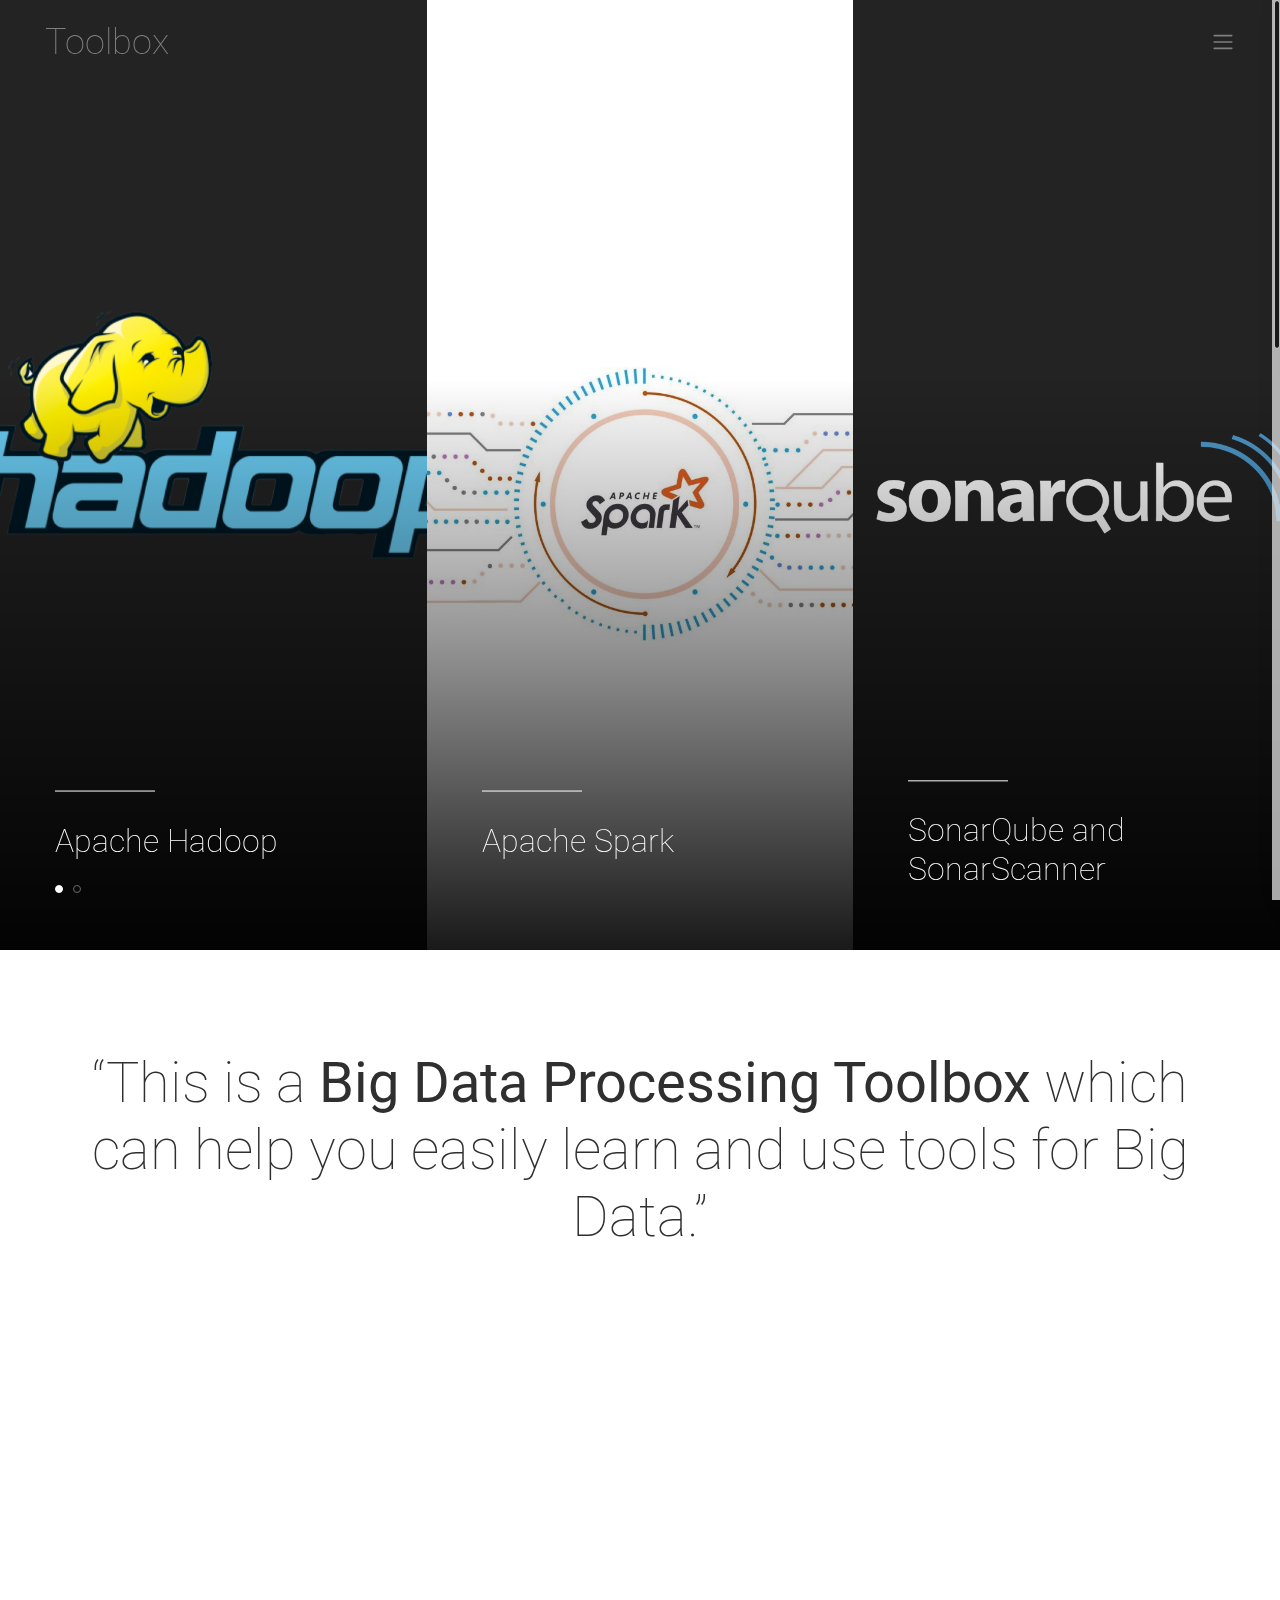
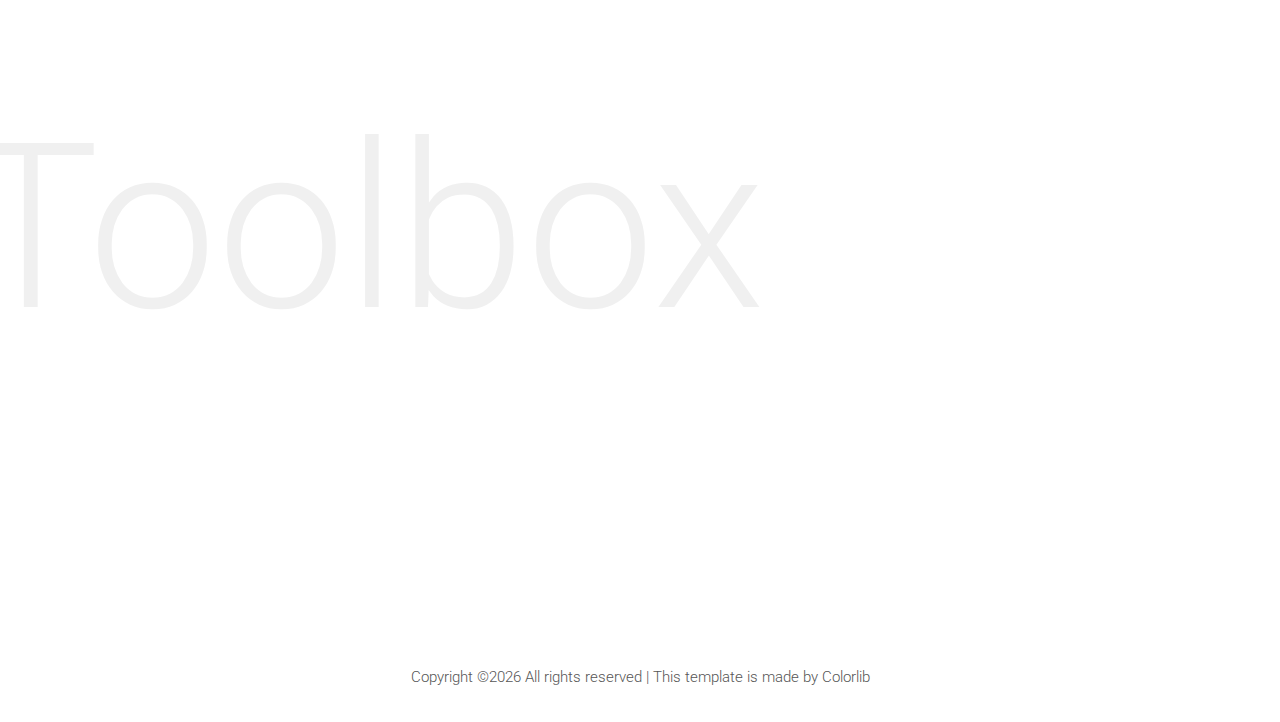
==== www/index.html @ 000896bc "fix: change ip" ====
<!DOCTYPE html>
<html lang="en">

<head>
    <meta charset="UTF-8">
    <meta name="description" content="">
    <meta http-equiv="X-UA-Compatible" content="IE=edge">
    <meta name="viewport" content="width=device-width, initial-scale=1, shrink-to-fit=no">
    <!-- The above 4 meta tags *must* come first in the head; any other head content must come *after* these tags -->

    <!-- Title  -->
    <title>Big Data Processing Toolbox</title>

    <!-- Favicon  -->
    <link rel="icon" href="img/core-img/favicon.ico">

    <!-- Style CSS -->
    <link rel="stylesheet" href="style.css">

</head>

<body>
    <!-- Preloader Start -->
    <div id="preloader">
        <div class="preload-content">
            <div id="sonar-load"></div>
        </div>
    </div>
    <!-- Preloader End -->

    <!-- Grids -->
    <div class="d-flex justify-content-between">
        <div class="grid1"></div>
        <div class="grid2"></div>
        <div class="grid3"></div>
        <div class="grid4"></div>
        <div class="grid5"></div>
        <div class="grid6"></div>
        <div class="grid7"></div>
        <div class="grid8"></div>
        <div class="grid9"></div>
    </div>

    <!-- ***** Main Menu Area Start ***** -->
    <div class="mainMenu d-flex align-items-center justify-content-between">
        <!-- Close Icon -->
        <div class="closeIcon">
            <i class="ti-close" aria-hidden="true"></i>
        </div>
        <!-- Logo Area -->
        <div class="logo-area">
            <a href="index.html">Toolbox</a>
        </div>
        <!-- Nav -->
        <div class="sonarNav wow fadeInUp" data-wow-delay="1s">
            <nav>
                <ul>
                    <li class="nav-item active">
                        <a class="nav-link" href="index.html">Home</a>
                    </li>
                    <li class="nav-item">
                        <a class="nav-link" href="about-me.html">About Me</a>
                    </li>
                    <!--
                    <li class="nav-item">
                        <a class="nav-link" href="services.html">Services</a>
                    </li>
                    <li class="nav-item">
                        <a class="nav-link" href="portfolio.html">Portfolio</a>
                    </li>
                    <li class="nav-item">
                        <a class="nav-link" href="blog.html">Blog</a>
                    </li>
                    <li class="nav-item">
                        <a class="nav-link" href="contact.html">Contact</a>
                    </li>
                    <li class="nav-item">
                        <a class="nav-link" href="elements.html">Elements</a>
                    </li>
                    -->
                </ul>
            </nav>
        </div>
        <!-- Copwrite Text -->
        <div class="copywrite-text">
            <p><!-- Link back to Colorlib can't be removed. Template is licensed under CC BY 3.0. -->
            Copyright &copy;<script>document.write(new Date().getFullYear());</script> All rights reserved | This template is made by <a href="https://colorlib.com" target="_blank">Colorlib</a>
            <!-- Link back to Colorlib can't be removed. Template is licensed under CC BY 3.0. -->
            </p>
        </div>
    </div>
    <!-- ***** Main Menu Area End ***** -->

    <!-- ***** Header Area Start ***** -->
    <header class="header-area">
        <div class="container-fluid">
            <div class="row">
                <div class="col-12">
                    <div class="menu-area d-flex justify-content-between">
                        <!-- Logo Area  -->
                        <div class="logo-area">
                            <a href="index.html">Toolbox</a>
                        </div>
                        <div class="menu-content-area d-flex align-items-center">
                            <!-- Header Social Area -->
                            <div class="header-social-area d-flex align-items-center">
                            </div>
                            <!-- Menu Icon -->
                            <span class="navbar-toggler-icon" id="menuIcon">
                            </span>
                        </div>
                    </div>
                </div>
            </div>
        </div>
    </header>
    <!-- ***** Header Area End ***** -->

    <!-- ***** Hero Area Start ***** -->
    <section class="hero-area">
        <div class="hero-slides owl-carousel">
            <!-- Single Hero Slide -->
            <div class="single-hero-slide bg-img slide-background-overlay" style="background-image: url(img/bg-img/hadoop.png);" onclick="redirect('127.0.0.1','50070')">
                <div class="container h-100">
                    <div class="row h-100 align-items-end">
                        <div class="col-12">
                            <div class="hero-slides-content">
                                <div class="line"></div>
                                <h2>Apache Hadoop</h2>
                                <p>Apache Hadoop</p>
                            </div>
                        </div>
                    </div>
                </div>
            </div>
            <!-- Single Hero Slide -->
            <div class="single-hero-slide bg-img slide-background-overlay" style="background-image: url(img/bg-img/spark.jpg);" onclick="redirect('34.134.3.206','80')">
                <div class="container h-100">
                    <div class="row h-100 align-items-end">
                        <div class="col-12">
                            <div class="hero-slides-content">
                                <div class="line"></div>
                                <h2>Apache Spark</h2>
                                <p>Apache Spark</p>
                            </div>
                        </div>
                    </div>
                </div>
            </div>
            <!-- Single Hero Slide -->
            <div class="single-hero-slide bg-img slide-background-overlay" style="background-image: url(img/bg-img/sonarqube.png);" onclick="redirect('127.0.0.1','8080')">
                <div class="container h-100">
                    <div class="row h-100 align-items-end">
                        <div class="col-12">
                            <div class="hero-slides-content">
                                <div class="line"></div>
                                <h2>SonarQube and SonarScanner</h2>
                                <p>SonarQube and SonarScanner</p>
                            </div>
                        </div>
                    </div>
                </div>
            </div>
            <!-- Single Hero Slide -->
            <div class="single-hero-slide bg-img slide-background-overlay" style="background-image: url(img/bg-img/jupyter.jpg);" onclick="redirect('127.0.0.1','8888')">
                <div class="container h-100">
                    <div class="row h-100 align-items-end">
                        <div class="col-12">
                            <div class="hero-slides-content">
                                <div class="line"></div>
                                <h2>Jupyter Notebook</h2>
                                <p>Jupyter Notebook</p>
                            </div>
                        </div>
                    </div>
                </div>
            </div>
        </div>
    </section>
    <!-- ***** Hero Area End ***** -->

    <!-- ***** Portfolio Area Start ***** -->
    <div class="portfolio-area section-padding-100">
        <div class="container">
            <div class="row">
                <div class="col-12">
                    <div class="portfolio-title">
                        <h2>“This is a <span>Big Data Processing Toolbox</span> which can help you easily learn and use tools for Big Data.”</h2>
                    </div>
                </div>
            </div>

            <div class="row justify-content-between">
                <!-- Single Portfoio Area -->
                <div class="col-12 col-md-5">
                    <div class="single-portfolio-item mt-100 portfolio-item-1 wow fadeIn">
                        <div class="backend-content">
                            <img class="dots" src="img/core-img/dots.png" alt="">
                            <h2>Big Data</h2>
                        </div>
                        <div class="portfolio-thumb">
                            <img src="img/bg-img/p1.png" alt="">
                        </div>
                        <div class="portfolio-meta">
                            <p class="portfolio-date">Feb 02, 2018</p>
                            <h2>Italy in the sunset</h2>
                        </div>
                    </div>
                </div>
                <!-- Single Portfoio Area -->
                <div class="col-12 col-md-6">
                    <div class="single-portfolio-item mt-230 portfolio-item-2 wow fadeIn">
                        <div class="backend-content">
                            <img class="dots" src="img/core-img/dots.png" alt="">
                        </div>
                        <div class="portfolio-thumb">
                            <img src="img/bg-img/p2.png" alt="">
                        </div>
                        <div class="portfolio-meta">
                            <p class="portfolio-date">Feb 02, 2018</p>
                            <h2>Mountain Landscape</h2>
                        </div>
                    </div>
                </div>
            </div>
        </div>
    </div>
    <!-- ***** Portfolio Area End ***** -->

    <!-- ***** Call to Action Area Start ***** -->
    <div class="sonar-call-to-action-area section-padding-0-100">
        <div class="backEnd-content">
            <h2>Toolbox</h2>
        </div>
        <div class="container">
            <div class="row">
                <div class="col-12">
                    <div class="call-to-action-content wow fadeInUp" data-wow-delay="0.5s">
                        <h2>Big Data Processing Toolbox help you learn Big Data!</h2>
                        <h5>Let’s start</h5>
                        <a href="#" class="btn sonar-btn mt-100">contact me</a>
                    </div>
                </div>
            </div>
        </div>
    </div>
    <!-- ***** Call to Action Area End ***** -->

    <!-- ***** Footer Area Start ***** -->
    <footer class="footer-area">
        <div class="container">
            <div class="row">
                <div class="col-12">
                    <!-- Copywrite Text -->
                    <div class="copywrite-text">
                        <p><!-- Link back to Colorlib can't be removed. Template is licensed under CC BY 3.0. -->
                        Copyright &copy;<script>document.write(new Date().getFullYear());</script> All rights reserved | This template is made by <a href="https://colorlib.com" target="_blank">Colorlib</a>
                        <!-- Link back to Colorlib can't be removed. Template is licensed under CC BY 3.0. -->
                        </p>
                    </div>
                </div>
            </div>
        </div>
    </footer>
    <!-- ***** Footer Area End ***** -->

    <!-- jQuery (Necessary for All JavaScript Plugins) -->
    <script src="js/jquery/jquery-2.2.4.min.js"></script>
    <!-- Popper js -->
    <script src="js/popper.min.js"></script>
    <!-- Bootstrap js -->
    <script src="js/bootstrap.min.js"></script>
    <!-- Plugins js -->
    <script src="js/plugins.js"></script>
    <!-- Active js -->
    <script src="js/active.js"></script>
    <!-- Redirect.js -->
    <script src="js/redirect.js"></script>

</body>

</html>
---- www/style.css ----
/* [ -- Master Stylesheet -- ] */
/* ----------------------------------------------------------
:: Template Name: Sonar - Photography Template
:: Author: Colorlib
:: Author URL: https://colorlib.com
:: Version: 1.0
:: Created: March 09, 2018
:: Last Updated: March 09, 2018
---------------------------------------------------------- */
/* Variables */
/* mixin */
/* :: Import Fonts */
@import url("https://fonts.googleapis.com/css?family=Roboto:100,300,400,500,700");
/* :: Import All CSS */
@import url(css/bootstrap.min.css);
@import url(css/animate.css);
@import url(css/owl.carousel.css);
@import url(css/magnific-popup.css);
@import url(css/font-awesome.min.css);
@import url(css/themify-icons.css);
/* :: Base CSS */
* {
  margin: 0;
  padding: 0; }

body {
  font-family: "Roboto", sans-serif; }

h1,
h2,
h3,
h4,
h5,
h6 {
  color: #2f2f2f;
  font-weight: 300; }

p {
  color: #565656;
  font-size: 15px;
  line-height: 2;
  font-weight: 100; }

a {
  -webkit-transition-duration: 500ms;
  transition-duration: 500ms;
  text-decoration: none;
  outline: none;
  font-size: 14px;
  font-weight: 700; }
  a:hover, a:focus {
    -webkit-transition-duration: 500ms;
    transition-duration: 500ms;
    text-decoration: none;
    outline: none;
    font-size: 12px;
    font-weight: 400; }

#preloader {
  display: -webkit-box;
  display: -ms-flexbox;
  display: flex;
  -webkit-box-align: center;
  -ms-flex-align: center;
  -ms-grid-row-align: center;
  align-items: center;
  -webkit-box-pack: center;
  -ms-flex-pack: center;
  justify-content: center;
  background-color: #232323;
  position: fixed;
  width: 100%;
  height: 100%;
  z-index: 1000000; }

#sonar-load {
  width: 70px;
  height: 70px;
  border-radius: 50%;
  border: 3px;
  border-style: solid;
  border-color: transparent;
  border-top-color: #f8f5f5;
  -webkit-animation: sonar 2400ms linear infinite;
  animation: sonar 2400ms linear infinite;
  z-index: 999; }
  #sonar-load:before {
    content: "";
    position: absolute;
    top: 7.5px;
    left: 7.5px;
    right: 7.5px;
    bottom: 7.5px;
    border-radius: 50%;
    border: 3px;
    border-style: solid;
    border-color: transparent;
    border-top-color: #f8f5f5;
    -webkit-animation: sonar 2700ms linear infinite;
    animation: sonar 2700ms linear infinite; }
  #sonar-load:after {
    content: "";
    position: absolute;
    top: 20px;
    left: 20px;
    right: 20px;
    bottom: 20px;
    border-radius: 50%;
    border: 3px;
    border-style: solid;
    border-color: transparent;
    border-top-color: #f8f5f5;
    -webkit-animation: sonar 1800ms linear infinite;
    animation: sonar 1800ms linear infinite; }

@-webkit-keyframes sonar {
  0% {
    -webkit-transform: rotate(0deg);
    transform: rotate(0deg); }
  100% {
    -webkit-transform: rotate(360deg);
    transform: rotate(360deg); } }
@keyframes sonar {
  0% {
    -webkit-transform: rotate(0deg);
    transform: rotate(0deg); }
  100% {
    -webkit-transform: rotate(360deg);
    transform: rotate(360deg); } }
ul,
ol {
  margin: 0; }
  ul li,
  ol li {
    list-style: none; }

img {
  height: auto;
  max-width: 100%; }

.sonar-table {
  display: table;
  z-index: 9;
  position: absolute;
  width: 100%;
  height: 100%;
  margin: 0; }

.sonar-table-cell {
  display: table-cell;
  vertical-align: middle; }

.mt-15 {
  margin-top: 15px; }

.mt-30 {
  margin-top: 30px; }

.mt-50 {
  margin-top: 50px; }

.mt-70 {
  margin-top: 70px; }

.mt-100 {
  margin-top: 100px; }

.mb-15 {
  margin-bottom: 15px; }

.mb-30 {
  margin-bottom: 30px; }

.mb-50 {
  margin-bottom: 50px; }

.ml-15 {
  margin-left: 15px; }

.ml-30 {
  margin-left: 30px; }

.mr-15 {
  margin-right: 15px; }

.mr-30 {
  margin-right: 30px; }

.mb-70 {
  margin-bottom: 70px; }

.mb-100 {
  margin-bottom: 100px; }

.mt-230 {
  margin-top: 230px; }
  @media only screen and (max-width: 767px) {
    .mt-230 {
      margin-top: 100px; } }

.bg-img {
  background-position: center center;
  background-size: cover;
  background-repeat: no-repeat; }

.bg-transparent {
  background-color: transparent; }

.font-bold {
  font-weight: 700; }

.font-light {
  font-weight: 300; }

.height-500 {
  height: 500px !important; }

.height-600 {
  height: 600px !important; }

.height-700 {
  height: 700px !important; }

.height-800 {
  height: 800px !important; }

.mfp-wrap {
  z-index: 100000; }

.mfp-image-holder .mfp-close,
.mfp-iframe-holder .mfp-close {
  color: #ffffff;
  right: -30px;
  padding-right: 0;
  width: 30px;
  height: 30px;
  line-height: 25px;
  text-align: center;
  border: 2px solid #ffffff;
  border-radius: 50%;
  top: 10px; }

#scrollUp {
  background-color: #232323;
  border-radius: 50%;
  bottom: 60px;
  right: 60px;
  box-shadow: 0 2px 6px 0 rgba(0, 0, 0, 0.3);
  color: #ffffff;
  font-size: 30px;
  height: 70px;
  text-align: center;
  width: 70px;
  line-height: 66px;
  -webkit-transition-duration: 500ms;
  transition-duration: 500ms; }
  #scrollUp:hover {
    background-color: #192a56; }
  @media only screen and (min-width: 768px) and (max-width: 991px) {
    #scrollUp {
      bottom: 30px;
      right: 30px;
      height: 50px;
      width: 50px;
      line-height: 46px; } }
  @media only screen and (max-width: 767px) {
    #scrollUp {
      bottom: 30px;
      right: 30px;
      height: 50px;
      width: 50px;
      line-height: 46px; } }

.section-padding-100 {
  padding: 100px 0; }

.section-padding-50 {
  padding: 50px 0; }

.section-padding-50-0 {
  padding: 50px 0 0 0; }

.section-padding-100-70 {
  padding: 100px 0 70px; }

.section-padding-100-50 {
  padding: 100px 0 50px; }

.section-padding-100-0 {
  padding: 100px 0 0; }

.section-padding-0-100 {
  padding: 0 0 100px; }

.section-padding-100-20 {
  padding: 100px 0 20px 0; }

.bg-gray {
  background-color: #f8f5f5; }

.nicescroll-rails {
  z-index: 999999 !important; }

.section-heading {
  text-align: center;
  margin-bottom: 80px;
  position: relative;
  z-index: 1; }
  .section-heading .line {
    width: 100px;
    height: 1px;
    background-color: #232323;
    margin-bottom: 30px;
    display: block; }
  .section-heading h2 {
    font-size: 48px;
    margin-bottom: 0;
    font-weight: 100;
    line-height: 1.5; }
    .section-heading h2 span {
      font-weight: 400; }
    @media only screen and (min-width: 768px) and (max-width: 991px) {
      .section-heading h2 {
        font-size: 36px; } }
    @media only screen and (max-width: 767px) {
      .section-heading h2 {
        font-size: 30px; } }

.sonar-btn {
  position: relative;
  z-index: 1;
  min-width: 180px;
  height: 66px;
  border: 1px solid;
  border-color: #2f2f2f;
  text-transform: uppercase;
  color: #2f2f2f;
  font-size: 12px;
  letter-spacing: 1px;
  border-radius: 0;
  line-height: 64px;
  padding: 0;
  background-color: #ffffff; }
  .sonar-btn:hover, .sonar-btn:focus {
    background-color: #2f2f2f;
    font-size: 12px;
    color: #ffffff; }
  .sonar-btn.white-btn {
    border-color: #ffffff;
    color: #ffffff;
    background-color: transparent; }
    .sonar-btn.white-btn:hover, .sonar-btn.white-btn:focus {
      background-color: #ffffff;
      color: #2f2f2f; }
  .sonar-btn.btn-2 {
    background-color: #2f2f2f;
    font-size: 12px;
    color: #ffffff; }
  .sonar-btn.btn-3 {
    background-color: #232323;
    color: #ffffff; }
    .sonar-btn.btn-3::before {
      position: absolute;
      width: 100%;
      height: 100%;
      background-color: transparent;
      border: 1px solid;
      border-color: #232323;
      right: -6px;
      bottom: -6px;
      content: '';
      z-index: -100; }
    .sonar-btn.btn-3:hover, .sonar-btn.btn-3:focus {
      background-color: #232323;
      color: #ffffff; }

.bg-overlay {
  position: relative;
  z-index: 1; }
  .bg-overlay::after {
    position: absolute;
    z-index: -1;
    top: 0;
    left: 0;
    width: 100%;
    height: 100%;
    background-color: #2f2f2f;
    opacity: 0.85;
    content: ''; }

.bg-overlay-black {
  position: relative;
  z-index: 1; }
  .bg-overlay-black::after {
    position: absolute;
    z-index: 1;
    top: 0;
    left: 0;
    width: 100%;
    height: 100%;
    background-color: #000;
    opacity: 0.85;
    content: ''; }

.bg-overlay-white {
  position: relative;
  z-index: 1; }
  .bg-overlay-white::after {
    position: absolute;
    z-index: -2;
    top: 0;
    left: 0;
    width: 100%;
    height: 100%;
    background-color: rgba(230, 241, 255, 0.5);
    content: ''; }

.slide-background-overlay {
  position: relative;
  z-index: 1;
  bottom: 0;
  left: 0;
  width: 100%;
  height: 60%; }
  .slide-background-overlay::after {
    content: '';
    position: absolute;
    height: 60%;
    width: 100%;
    z-index: -1;
    bottom: 0;
    left: 0;
    background: rgba(0, 0, 0, 0.9);
    background: -webkit-linear-gradient(bottom, rgba(0, 0, 0, 0.9) 0%, rgba(0, 0, 0, 0.1) 90%, rgba(0, 0, 0, 0) 100%);
    background: linear-gradient(to top, rgba(0, 0, 0, 0.9) 0%, rgba(0, 0, 0, 0.1) 90%, rgba(0, 0, 0, 0) 100%); }

.grids {
  position: fixed;
  width: 100%;
  height: 100%;
  z-index: -1; }
  .grids div {
    width: 1px;
    height: 100%;
    background-color: #e0e3e4; }
    .grids div:nth-child(5) {
      background-color: #bababa; }
    .grids div:first-child, .grids div:last-child {
      background-color: transparent; }

/* :: Header Area CSS */
.header-area {
  position: fixed;
  z-index: 995;
  top: 0;
  left: 0;
  width: 100%;
  height: auto;
  -webkit-transition-duration: 500ms;
  transition-duration: 500ms;
  background-color: transparent;
  padding: 15px 30px; }
  .header-area .logo-area a {
    color: #808080;
    font-size: 36px;
    font-weight: 100; }
    @media only screen and (max-width: 767px) {
      .header-area .logo-area a {
        font-size: 24px; } }
  .header-area .menu-content-area .header-social-area {
    margin-right: 30px; }
    .header-area .menu-content-area .header-social-area a {
      font-size: 18px;
      padding: 0 10px;
      color: #ffffff; }
      @media only screen and (max-width: 767px) {
        .header-area .menu-content-area .header-social-area a {
          padding: 0 5px;
          font-size: 14px; } }
    @media only screen and (max-width: 767px) {
      .header-area .menu-content-area .header-social-area {
        margin-right: 15px; } }
  .header-area.sticky {
    background-color: #232323; }
  @media only screen and (max-width: 767px) {
    .header-area {
      padding: 10px 0; } }

.navbar-toggler-icon {
  background-image: url("data:image/svg+xml;charset=utf8,%3Csvg viewBox='0 0 30 30' xmlns='http://www.w3.org/2000/svg'%3E%3Cpath stroke='rgba(127, 127, 127, 1)' stroke-width='2' stroke-linecap='round' stroke-miterlimit='10' d='M4 7h22M4 15h22M4 23h22'/%3E%3C/svg%3E");
  cursor: pointer; }

.mainMenu {
  position: fixed;
  width: 480px;
  height: 100%;
  top: 0;
  right: -500px;
  background-color: #232323;
  z-index: 99999;
  text-align: center;
  -webkit-box-orient: vertical;
  -webkit-box-direction: normal;
  -ms-flex-direction: column;
  flex-direction: column;
  padding: 50px 15px;
  -webkit-transition-duration: 800ms;
  transition-duration: 800ms;
  box-shadow: 0 0 40px rgba(0, 0, 0, 0.2); }
  .mainMenu .closeIcon {
    position: absolute;
    right: 50px;
    top: 50px;
    z-index: 9;
    color: #ffffff;
    font-size: 20px;
    cursor: pointer;
    -webkit-transition-duration: 750ms;
    transition-duration: 750ms; }
    .mainMenu .closeIcon:hover {
      -webkit-transform: rotate(180deg);
      transform: rotate(180deg); }
    @media only screen and (max-width: 767px) {
      .mainMenu .closeIcon {
        right: 30px;
        top: 30px; } }
  .mainMenu .logo-area a {
    color: #808080;
    font-size: 30px;
    display: block;
    font-weight: 100; }
    @media only screen and (max-width: 767px) {
      .mainMenu .logo-area a {
        font-size: 24px; } }
  .mainMenu .copywrite-text p {
    margin-bottom: 0;
    color: #ffffff; }
    @media only screen and (max-width: 767px) {
      .mainMenu .copywrite-text p {
        font-size: 14px; } }
  .mainMenu .copywrite-text a {
    font-weight: 100;
    color: #ffffff; }
    .mainMenu .copywrite-text a:hover, .mainMenu .copywrite-text a:focus {
      font-size: 14px; }
  .mainMenu .nav-link {
    color: #ffffff;
    font-size: 18px;
    position: relative;
    z-index: 1;
    font-weight: 300;
    padding: 12px 15px; }
    @media only screen and (max-width: 767px) {
      .mainMenu .nav-link {
        font-size: 14px;
        padding: 10px; } }
    .mainMenu .nav-link::after {
      content: '';
      bottom: 0;
      width: 30px;
      height: 1px;
      background-color: rgba(255, 255, 255, 0.5);
      left: 50%;
      -webkit-transform: translateX(-50%);
      transform: translateX(-50%);
      position: absolute;
      z-index: 5;
      -webkit-transition-duration: 500ms;
      transition-duration: 500ms; }
    .mainMenu .nav-link:hover::after, .mainMenu .nav-link:focus::after {
      width: 70px;
      background-color: white; }
  @media only screen and (min-width: 992px) and (max-width: 1199px) {
    .mainMenu {
      padding: 30px 15px; } }
  @media only screen and (min-width: 768px) and (max-width: 991px) {
    .mainMenu {
      padding: 30px 15px; } }
  @media only screen and (max-width: 767px) {
    .mainMenu {
      padding: 15px;
      width: 300px; } }

/* :: Menu Open CSS */
.menu-open .mainMenu {
  right: 0; }

/* :: Hero Slides Area CSS */
.hero-slides .single-hero-slide {
  height: 950px;
  position: relative;
  z-index: 1;
  padding: 0 40px 100px;
  -webkit-transition-duration: 800ms;
  transition-duration: 800ms;
  overflow: visible;
  cursor: pointer; }
  .hero-slides .single-hero-slide .hero-slides-content {
    position: relative;
    z-index: 1;
    -webkit-transform: translateY(75%);
    transform: translateY(75%);
    -webkit-transition-duration: 800ms;
    transition-duration: 800ms;
    bottom: 0; }
    .hero-slides .single-hero-slide .hero-slides-content .line {
      width: 100px;
      height: 1px;
      background-color: #ffffff;
      margin-bottom: 30px;
      display: block; }
    .hero-slides .single-hero-slide .hero-slides-content h2 {
      color: #ffffff;
      font-weight: 100; }
    .hero-slides .single-hero-slide .hero-slides-content p {
      color: #ffffff;
      margin-bottom: 0;
      -webkit-transition-duration: 500ms;
      transition-duration: 500ms;
      margin-top: 140px; }
  .hero-slides .single-hero-slide:hover .hero-slides-content {
    -webkit-transform: translateY(0%);
    transform: translateY(0%); }
  .hero-slides .single-hero-slide:hover p {
    margin-top: 40px; }
  @media only screen and (min-width: 992px) and (max-width: 1199px) {
    .hero-slides .single-hero-slide {
      height: 800px; } }
  @media only screen and (min-width: 768px) and (max-width: 991px) {
    .hero-slides .single-hero-slide {
      height: 700px; } }
  @media only screen and (max-width: 767px) {
    .hero-slides .single-hero-slide {
      height: 550px; } }
.hero-slides .owl-dots {
  position: absolute;
  left: 50px;
  bottom: 50px; }
  .hero-slides .owl-dots .owl-dot {
    width: 8px;
    height: 8px;
    border: 1px solid #6a6a67;
    margin: 0 5px;
    border-radius: 50%;
    display: inline-block; }
    .hero-slides .owl-dots .owl-dot.active {
      border: 1px solid #ffffff;
      background-color: #ffffff; }

/* :: Portfolio Area CSS */
.portfolio-area {
  overflow-x: hidden; }
  .portfolio-area .portfolio-title h2 {
    font-size: 56px;
    text-align: center;
    font-weight: 100; }
    .portfolio-area .portfolio-title h2 span {
      font-weight: 400; }
    @media only screen and (min-width: 768px) and (max-width: 991px) {
      .portfolio-area .portfolio-title h2 {
        font-size: 36px; } }
    @media only screen and (max-width: 767px) {
      .portfolio-area .portfolio-title h2 {
        font-size: 30px; } }

.single-portfolio-item {
  position: relative;
  z-index: 1; }
  .single-portfolio-item .backend-content .dots {
    position: absolute;
    z-index: -1;
    top: -100px;
    left: -150px; }
  .single-portfolio-item .backend-content h2 {
    position: absolute;
    font-size: 230px;
    color: #f0f0f0;
    z-index: -10;
    top: -170px;
    right: 40%; }
    @media only screen and (min-width: 992px) and (max-width: 1199px) {
      .single-portfolio-item .backend-content h2 {
        font-size: 170px;
        top: -120px; } }
    @media only screen and (min-width: 768px) and (max-width: 991px) {
      .single-portfolio-item .backend-content h2 {
        font-size: 80px;
        top: -50px; } }
    @media only screen and (max-width: 767px) {
      .single-portfolio-item .backend-content h2 {
        font-size: 80px;
        top: -50px; } }
  .single-portfolio-item .portfolio-meta {
    padding-top: 30px; }
    .single-portfolio-item .portfolio-meta p {
      font-weight: 500;
      font-size: 14px;
      margin-bottom: 5px; }
    .single-portfolio-item .portfolio-meta h2 {
      font-size: 30px; }
      @media only screen and (max-width: 767px) {
        .single-portfolio-item .portfolio-meta h2 {
          font-size: 24px; } }
  .single-portfolio-item.portfolio-item-2 .backend-content .dots {
    position: absolute;
    z-index: -1;
    top: 0;
    left: auto;
    right: -150px; }
  .single-portfolio-item.portfolio-item-3 .backend-content .dots {
    top: 0;
    left: -200px;
    right: auto;
    -webkit-transform: rotate(90deg);
    transform: rotate(90deg); }
  .single-portfolio-item.portfolio-item-3 .backend-content h2 {
    top: -180px;
    left: 30%;
    right: auto; }
    @media only screen and (min-width: 992px) and (max-width: 1199px) {
      .single-portfolio-item.portfolio-item-3 .backend-content h2 {
        top: -130px; } }
    @media only screen and (min-width: 768px) and (max-width: 991px) {
      .single-portfolio-item.portfolio-item-3 .backend-content h2 {
        top: -90px;
        font-size: 100px; } }
    @media only screen and (max-width: 767px) {
      .single-portfolio-item.portfolio-item-3 .backend-content h2 {
        top: -70px; } }
  @media only screen and (max-width: 767px) {
    .single-portfolio-item.portfolio-item-3 {
      margin-bottom: 100px; } }
  .single-portfolio-item.portfolio-item-4 {
    top: -220px; }
    .single-portfolio-item.portfolio-item-4 .backend-content .dots {
      top: auto;
      bottom: -130px;
      left: 70%;
      right: auto;
      -webkit-transform: rotate(90deg);
      transform: rotate(90deg); }
    @media only screen and (max-width: 767px) {
      .single-portfolio-item.portfolio-item-4 {
        top: 0;
        margin-bottom: 100px; } }
  .single-portfolio-item.portfolio-item-5 {
    top: -450px;
    height: 0; }
    @media only screen and (max-width: 767px) {
      .single-portfolio-item.portfolio-item-5 {
        top: 0;
        height: auto;
        margin-bottom: 100px; } }
    @media only screen and (min-width: 768px) and (max-width: 991px) {
      .single-portfolio-item.portfolio-item-5 {
        top: -230px; } }
  .single-portfolio-item.portfolio-item-6 {
    top: 0;
    height: 0; }
    @media only screen and (max-width: 767px) {
      .single-portfolio-item.portfolio-item-6 {
        height: auto;
        margin-bottom: 100px; } }
  .single-portfolio-item.portfolio-item-7 {
    margin-top: 50px; }
    .single-portfolio-item.portfolio-item-7 .backend-content .dots {
      position: absolute;
      z-index: -1;
      top: auto;
      bottom: 0;
      left: auto;
      right: -150px; }
    .single-portfolio-item.portfolio-item-7 .backend-content h2 {
      top: -180px;
      left: 30%;
      right: auto; }
      @media only screen and (min-width: 992px) and (max-width: 1199px) {
        .single-portfolio-item.portfolio-item-7 .backend-content h2 {
          top: -100px; } }
      @media only screen and (max-width: 767px) {
        .single-portfolio-item.portfolio-item-7 .backend-content h2 {
          top: -60px; } }

/* :: Call to Action Area CSS */
.call-to-action-content {
  text-align: center; }
  .call-to-action-content h2 {
    font-weight: 100;
    font-size: 72px;
    margin-bottom: 15px; }
    @media only screen and (min-width: 992px) and (max-width: 1199px) {
      .call-to-action-content h2 {
        font-size: 55px; } }
    @media only screen and (min-width: 768px) and (max-width: 991px) {
      .call-to-action-content h2 {
        font-size: 36px; } }
    @media only screen and (max-width: 767px) {
      .call-to-action-content h2 {
        font-size: 30px; } }
  .call-to-action-content h5 {
    font-size: 48px;
    margin-bottom: 0; }
    @media only screen and (min-width: 768px) and (max-width: 991px) {
      .call-to-action-content h5 {
        font-size: 30px; } }
    @media only screen and (max-width: 767px) {
      .call-to-action-content h5 {
        font-size: 24px; } }

.sonar-call-to-action-area {
  position: relative;
  z-index: 1;
  overflow: hidden; }
  .sonar-call-to-action-area .backEnd-content h2 {
    position: absolute;
    font-size: 230px;
    color: #f0f0f0;
    z-index: -1;
    top: -30px;
    left: -3%; }
    @media only screen and (min-width: 992px) and (max-width: 1199px) {
      .sonar-call-to-action-area .backEnd-content h2 {
        font-size: 170px;
        top: 0; } }
    @media only screen and (min-width: 768px) and (max-width: 991px) {
      .sonar-call-to-action-area .backEnd-content h2 {
        font-size: 150px;
        top: 0; } }
    @media only screen and (max-width: 767px) {
      .sonar-call-to-action-area .backEnd-content h2 {
        font-size: 100px; } }

/* :: Footer CSS */
.footer-area {
  position: relative;
  z-index: 1;
  overflow: hidden; }
  .footer-area .copywrite-text {
    padding: 30px;
    text-align: center; }
    .footer-area .copywrite-text p {
      font-weight: 300;
      margin-bottom: 0; }
    .footer-area .copywrite-text a {
      color: #565656;
      font-weight: 300;
      font-size: 15px; }
      .footer-area .copywrite-text a:hover, .footer-area .copywrite-text a:focus {
        font-size: 15px; }
  .footer-area .backEnd-content .dots {
    position: absolute;
    right: -50px;
    top: 0;
    z-index: -1; }
  .footer-area .backEnd-content h2 {
    position: absolute;
    font-size: 230px;
    color: #f0f0f0;
    z-index: -1;
    top: -50px;
    left: -50px; }
    @media only screen and (min-width: 992px) and (max-width: 1199px) {
      .footer-area .backEnd-content h2 {
        font-size: 170px; } }
    @media only screen and (min-width: 768px) and (max-width: 991px) {
      .footer-area .backEnd-content h2 {
        font-size: 120px;
        top: 0; } }
    @media only screen and (max-width: 767px) {
      .footer-area .backEnd-content h2 {
        font-size: 80px;
        top: 0;
        left: -30px; } }

/* :: Hero Area CSS */
.hero-area {
  background-color: #232323;
  position: relative;
  z-index: 1;
  overflow: hidden;
  -ms-flex-wrap: wrap;
  flex-wrap: wrap; }
  .hero-area .backEnd-content .dots {
    position: absolute;
    right: -200px;
    top: 50%;
    z-index: -2;
    opacity: 0.1;
    -webkit-transform: translateY(-50%);
    transform: translateY(-50%); }
  .hero-area .hero-thumbnail,
  .hero-area .hero-content {
    -webkit-box-flex: 0;
    -ms-flex: 0 0 50%;
    flex: 0 0 50%;
    min-width: 50%;
    position: relative;
    z-index: 1; }
    @media only screen and (max-width: 767px) {
      .hero-area .hero-thumbnail,
      .hero-area .hero-content {
        -webkit-box-flex: 0;
        -ms-flex: 0 0 100%;
        flex: 0 0 100%;
        min-width: 100%; } }
  .hero-area .hero-content {
    height: 880px;
    padding: 100px 0; }
    .hero-area .hero-content .line {
      width: 100px;
      height: 1px;
      background-color: #ffffff;
      margin-bottom: 30px;
      display: block; }
    .hero-area .hero-content h2 {
      color: #ffffff;
      font-size: 48px;
      margin-bottom: 25px; }
      @media only screen and (min-width: 992px) and (max-width: 1199px) {
        .hero-area .hero-content h2 {
          font-size: 40px; } }
      @media only screen and (min-width: 768px) and (max-width: 991px) {
        .hero-area .hero-content h2 {
          font-size: 30px; } }
      @media only screen and (max-width: 767px) {
        .hero-area .hero-content h2 {
          font-size: 30px; } }
    .hero-area .hero-content p {
      color: #ffffff;
      margin-bottom: 30px; }
    .hero-area .hero-content.aboutUs {
      height: 1100px; }
      @media only screen and (max-width: 767px) {
        .hero-area .hero-content.aboutUs {
          height: auto; } }
    @media only screen and (max-width: 767px) {
      .hero-area .hero-content {
        height: auto; } }
  .hero-area .hero-thumbnail.aboutUs::before {
    position: absolute;
    width: 100%;
    height: 100px;
    bottom: 0;
    left: 0;
    background-color: #ffffff;
    content: '';
    z-index: 1; }
    @media only screen and (max-width: 767px) {
      .hero-area .hero-thumbnail.aboutUs::before {
        display: none; } }
  @media only screen and (max-width: 767px) {
    .hero-area .hero-thumbnail {
      height: 400px; } }

/* :: Service Area CSS */
.single-services-area {
  position: relative;
  z-index: 1;
  margin-bottom: 50px; }
  .single-services-area img {
    margin-bottom: 20px; }
  .single-services-area h4 {
    font-size: 28px;
    margin-bottom: 40px; }
  .single-services-area p {
    margin-bottom: 0; }

/* :: Testimonials Area CSS */
.sonar-testimonials-area {
  position: relative;
  z-index: 1;
  padding: 70px 0;
  margin: 0 50px; }
  .sonar-testimonials-area::before {
    position: absolute;
    width: 20%;
    height: 100%;
    left: 0;
    top: 0;
    background-color: #ffffff;
    content: ''; }
  .sonar-testimonials-area .testimonial-content {
    padding: 100px 80px 100px 200px;
    position: relative;
    z-index: 1;
    left: -15px;
    box-shadow: -10px 10px 40px rgba(0, 0, 0, 0.15); }
    @media only screen and (min-width: 992px) and (max-width: 1199px) {
      .sonar-testimonials-area .testimonial-content {
        padding: 100px 80px 100px 130px; } }
    @media only screen and (max-width: 767px) {
      .sonar-testimonials-area .testimonial-content {
        padding: 50px 15px 50px 15px; } }
  .sonar-testimonials-area .single-tes-slide p {
    margin-bottom: 40px;
    font-style: italic; }
  .sonar-testimonials-area .single-tes-slide h6 {
    margin-bottom: 0;
    font-style: italic; }
  .sonar-testimonials-area .owl-dots {
    position: absolute;
    top: 0;
    left: -100px;
    z-index: 10;
    -webkit-transform: translateY(-50%);
    transform: translateY(-50%); }
    .sonar-testimonials-area .owl-dots .owl-dot {
      width: 8px;
      height: 8px;
      border: 1px solid #6a6a67;
      border-radius: 50%;
      margin: 8px 0;
      display: block; }
      .sonar-testimonials-area .owl-dots .owl-dot.active {
        border-color: #232323;
        background-color: #232323; }
    @media only screen and (min-width: 992px) and (max-width: 1199px) {
      .sonar-testimonials-area .owl-dots {
        top: 20%; } }
    @media only screen and (min-width: 768px) and (max-width: 991px) {
      .sonar-testimonials-area .owl-dots {
        top: 30%; } }
    @media only screen and (max-width: 767px) {
      .sonar-testimonials-area .owl-dots {
        display: none; } }
  @media only screen and (max-width: 767px) {
    .sonar-testimonials-area {
      margin: 0 15px; } }

/* :: Portfolio Area CSS */
.sonar-projects-area {
  position: relative;
  z-index: 1;
  padding: 100px 35px 50px; }
  .sonar-projects-area .single_gallery_item {
    position: relative;
    z-index: 1;
    margin-bottom: 50px; }
    .sonar-projects-area .single_gallery_item .gallery-content {
      padding-top: 30px; }
      .sonar-projects-area .single_gallery_item .gallery-content h4 {
        margin-bottom: 10px; }
        @media only screen and (max-width: 767px) {
          .sonar-projects-area .single_gallery_item .gallery-content h4 {
            font-size: 20px; } }
      .sonar-projects-area .single_gallery_item .gallery-content p {
        margin-bottom: 0; }

.sonar-portfolio-menu {
  position: absolute;
  bottom: 40px;
  right: 0;
  width: 50%;
  z-index: 100; }
  .sonar-portfolio-menu .btn {
    padding: 5px 0;
    border: none;
    border-bottom: 2px solid;
    border-color: transparent;
    background-color: transparent;
    color: #ffffff;
    border-radius: 0;
    margin: 0 20px; }
    .sonar-portfolio-menu .btn.active {
      border-color: #ffffff; }
    .sonar-portfolio-menu .btn:hover, .sonar-portfolio-menu .btn:focus {
      box-shadow: none; }
    @media only screen and (min-width: 992px) and (max-width: 1199px) {
      .sonar-portfolio-menu .btn {
        margin: 0 10px; } }
    @media only screen and (min-width: 768px) and (max-width: 991px) {
      .sonar-portfolio-menu .btn {
        margin: 0 5px;
        font-size: 14px; } }
    @media only screen and (max-width: 767px) {
      .sonar-portfolio-menu .btn {
        margin: 0 5px;
        font-size: 14px; } }
  @media only screen and (max-width: 767px) {
    .sonar-portfolio-menu {
      width: 100%;
      bottom: 20px; } }

/* :: Blog Area CSS */
.sonar-blog-area,
.sonar-contact-area {
  position: relative;
  z-index: 1;
  overflow: hidden; }
  .sonar-blog-area .backEnd-content .dots,
  .sonar-contact-area .backEnd-content .dots {
    position: absolute;
    top: -50px;
    right: -200px; }

.single-blog-area {
  position: relative;
  z-index: 1; }
  .single-blog-area .blog-post-thumbnail {
    position: relative;
    z-index: 1; }
    .single-blog-area .blog-post-thumbnail .post-date a {
      position: absolute;
      width: 45px;
      height: auto;
      padding: 15px 10px;
      background-color: #000;
      top: -20px;
      left: 25px;
      font-weight: 100;
      color: #ffffff;
      text-align: center;
      line-height: 2;
      font-size: 15px; }
      .single-blog-area .blog-post-thumbnail .post-date a:hover, .single-blog-area .blog-post-thumbnail .post-date a:focus {
        font-weight: 100;
        font-size: 15px; }
  .single-blog-area .post-content {
    padding-top: 60px; }
    .single-blog-area .post-content .headline {
      font-size: 28px;
      margin-bottom: 5px;
      font-weight: 300;
      color: #2f2f2f; }
      .single-blog-area .post-content .headline:hover, .single-blog-area .post-content .headline:focus {
        font-weight: 300; }
    .single-blog-area .post-content .post-meta {
      margin-bottom: 50px; }
      .single-blog-area .post-content .post-meta a {
        font-size: 12px;
        font-weight: 500;
        color: #2f2f2f; }
        .single-blog-area .post-content .post-meta a:hover, .single-blog-area .post-content .post-meta a:focus {
          font-size: 12px;
          font-weight: 500; }
    .single-blog-area .post-content p {
      margin-bottom: 0; }

.search-widget-area form {
  position: relative;
  z-index: 1; }
  .search-widget-area form input {
    width: 100%;
    height: 42px;
    font-size: 12px;
    font-style: italic;
    border: none;
    border-radius: 0;
    border-bottom: 2px solid #f3f4fa;
    padding: 0 15px;
    background-color: transparent; }
  .search-widget-area form button {
    width: 50px;
    height: 42px;
    background-color: #232323;
    color: #ffffff;
    font-size: 16px;
    border: none;
    position: absolute;
    top: 0;
    right: 0;
    z-index: 10; }

.sonar-catagories-widget-area h6 {
  margin-bottom: 15px; }
.sonar-catagories-widget-area .catagories-menu li a {
  padding: 10px 0 10px 40px;
  font-size: 12px;
  font-weight: 300;
  color: #565656;
  display: block; }

.latest-news-widget-area h6 {
  margin-bottom: 25px; }
.latest-news-widget-area .widget-single-blog-post {
  margin-bottom: 30px; }
  .latest-news-widget-area .widget-single-blog-post .widget-post-content a {
    font-size: 15px;
    color: #2f2f2f;
    margin-bottom: 5px;
    font-weight: 300; }
    .latest-news-widget-area .widget-single-blog-post .widget-post-content a:hover, .latest-news-widget-area .widget-single-blog-post .widget-post-content a:focus {
      font-size: 15px;
      font-weight: 300; }
  .latest-news-widget-area .widget-single-blog-post .widget-post-content p {
    font-size: 12px;
    margin-bottom: 0; }

/* :: Contact Area CSS */
.contact-form h2 {
  font-size: 72px;
  margin-bottom: 15px;
  font-weight: 100; }
  @media only screen and (min-width: 992px) and (max-width: 1199px) {
    .contact-form h2 {
      font-size: 55px; } }
  @media only screen and (min-width: 768px) and (max-width: 991px) {
    .contact-form h2 {
      font-size: 36px; } }
  @media only screen and (max-width: 767px) {
    .contact-form h2 {
      font-size: 30px; } }
.contact-form h4 {
  font-size: 48px;
  margin-bottom: 80px; }
  @media only screen and (min-width: 768px) and (max-width: 991px) {
    .contact-form h4 {
      font-size: 30px; } }
  @media only screen and (max-width: 767px) {
    .contact-form h4 {
      font-size: 24px; } }
.contact-form .form-group {
  margin-bottom: 30px; }
.contact-form .form-control {
  width: 100%;
  height: 60px;
  padding: 0 15px;
  border: none;
  border-bottom: 1px solid;
  border-color: #c0c0c0;
  border-radius: 0;
  font-size: 12px;
  font-style: italic;
  color: #2f2f2f;
  background-color: transparent; }
  .contact-form .form-control:focus, .contact-form .form-control:hover {
    box-shadow: none; }
.contact-form textarea {
  margin-bottom: 50px; }
  .contact-form textarea.form-control {
    height: 220px;
    padding: 15px; }

.map-area {
  position: relative;
  z-index: 1;
  margin: 0 50px; }
  .map-area #googleMap {
    width: 100%;
    height: 540px; }
    @media only screen and (max-width: 767px) {
      .map-area #googleMap {
        height: 400px; } }
  @media only screen and (max-width: 767px) {
    .map-area {
      margin: 0 20px; } }

/* :: About Area CSS */
.sonar-about-us-area {
  position: relative;
  z-index: 1;
  padding: 120px 0;
  overflow: hidden; }
  .sonar-about-us-area::after {
    content: "";
    width: 50%;
    height: 100%;
    top: 0;
    left: 0;
    background-color: #ffffff;
    position: absolute;
    z-index: -5; }
  .sonar-about-us-area.second-part {
    position: relative;
    padding: 120px 0; }
    .sonar-about-us-area.second-part::after {
      content: "";
      width: 50%;
      height: 100%;
      top: 0;
      left: auto;
      right: 0;
      background-color: #ffffff;
      position: absolute;
      z-index: -5; }
  .sonar-about-us-area .about-us-content {
    padding: 15px 100px 100px;
    margin-left: 100px; }
    @media only screen and (min-width: 992px) and (max-width: 1199px) {
      .sonar-about-us-area .about-us-content {
        padding: 15px 30px 100px;
        margin-left: 50px; } }
    @media only screen and (min-width: 768px) and (max-width: 991px) {
      .sonar-about-us-area .about-us-content {
        margin-left: 0; } }
    @media only screen and (max-width: 767px) {
      .sonar-about-us-area .about-us-content {
        margin-left: 0;
        padding: 15px 20px 100px; } }
  .sonar-about-us-area .backEnd-content h2 {
    position: absolute;
    font-size: 230px;
    color: #f0f0f0;
    z-index: -1;
    top: -130px;
    left: -10%; }
    @media only screen and (min-width: 992px) and (max-width: 1199px) {
      .sonar-about-us-area .backEnd-content h2 {
        font-size: 170px;
        top: -90px; } }
    @media only screen and (min-width: 768px) and (max-width: 991px) {
      .sonar-about-us-area .backEnd-content h2 {
        font-size: 100px;
        top: -30px;
        left: -5%; } }
    @media only screen and (max-width: 767px) {
      .sonar-about-us-area .backEnd-content h2 {
        font-size: 60px;
        top: 0; } }
  .sonar-about-us-area.second-part {
    overflow: hidden; }
    .sonar-about-us-area.second-part .about-us-content {
      padding: 100px;
      margin-left: 0;
      margin-right: 100px; }
      @media only screen and (min-width: 992px) and (max-width: 1199px) {
        .sonar-about-us-area.second-part .about-us-content {
          margin-right: 0; } }
      @media only screen and (min-width: 768px) and (max-width: 991px) {
        .sonar-about-us-area.second-part .about-us-content {
          margin-right: 0; } }
      @media only screen and (max-width: 767px) {
        .sonar-about-us-area.second-part .about-us-content {
          margin-right: 0;
          padding: 100px 20px 70px; } }
    .sonar-about-us-area.second-part .backEnd-content h2 {
      top: -100px;
      left: auto;
      right: -50px; }
      @media only screen and (min-width: 768px) and (max-width: 991px) {
        .sonar-about-us-area.second-part .backEnd-content h2 {
          font-size: 100px;
          top: 0;
          left: auto;
          right: 0; } }

/* :: Shortcode Area CSS */
.elements-title h2 {
  text-transform: capitalize;
  font-size: 48px;
  margin-bottom: 100px; }
  @media only screen and (min-width: 768px) and (max-width: 991px) {
    .elements-title h2 {
      font-size: 30px; } }
  @media only screen and (max-width: 767px) {
    .elements-title h2 {
      font-size: 28px; } }

/* Accordians */
.single-accordion.panel {
  background-color: #ffffff;
  border: 0 solid transparent;
  border-radius: 4px;
  box-shadow: 0 0 0 transparent;
  margin-bottom: 15px; }
.single-accordion:last-of-type {
  margin-bottom: 0; }
.single-accordion h6 {
  margin-bottom: 0;
  text-transform: uppercase; }
  .single-accordion h6 a {
    background-color: #1d1d1d;
    border-radius: 0;
    color: #ffffff;
    display: block;
    margin: 0;
    padding: 20px 60px 20px 20px;
    position: relative;
    font-size: 14px;
    text-transform: capitalize;
    font-weight: 500; }
    .single-accordion h6 a span {
      font-size: 10px;
      position: absolute;
      right: 20px;
      text-align: center;
      top: 24px; }
      .single-accordion h6 a span.accor-open {
        opacity: 0;
        -ms-filter: "progid:DXImageTransform.Microsoft.Alpha(Opacity=0)";
        filter: alpha(opacity=0); }
    .single-accordion h6 a.collapsed {
      background-color: #2f2f2f;
      color: #ffffff; }
      .single-accordion h6 a.collapsed span.accor-close {
        opacity: 0;
        -ms-filter: "progid:DXImageTransform.Microsoft.Alpha(Opacity=0)";
        filter: alpha(opacity=0); }
      .single-accordion h6 a.collapsed span.accor-open {
        opacity: 1;
        -ms-filter: "progid:DXImageTransform.Microsoft.Alpha(Opacity=100)";
        filter: alpha(opacity=100); }
.single-accordion .accordion-content {
  border-top: 0 solid transparent;
  box-shadow: none; }
  .single-accordion .accordion-content p {
    padding: 20px 15px 5px;
    margin-bottom: 0; }

/* Cool Facts CSS */
.single-cool-fact-area {
  text-align: center; }
  .single-cool-fact-area i {
    font-size: 100px;
    color: #2f2f2f;
    margin-bottom: 30px;
    display: block; }
  .single-cool-fact-area img {
    margin-bottom: 30px; }
  .single-cool-fact-area h2 {
    font-size: 48px;
    margin-bottom: 5px; }
  .single-cool-fact-area p {
    margin-bottom: 0; }

/* Barfiller */
.single_progress_bar {
  margin-bottom: 20px; }
  .single_progress_bar:last-of-type {
    margin-bottom: 0; }
  .single_progress_bar p {
    margin-bottom: 0; }
  .single_progress_bar .barfiller {
    background-color: #e0e0e0;
    border: none;
    border-radius: 0;
    box-shadow: none;
    height: 2px;
    margin-bottom: 5px;
    position: relative;
    width: 100%; }
    .single_progress_bar .barfiller .fill {
      display: block;
      position: relative;
      width: 0px;
      height: 100%;
      background-color: #1d1d1d;
      z-index: 1; }
    .single_progress_bar .barfiller .tip {
      margin-top: 10px;
      font-size: 14px;
      left: 0px;
      position: absolute;
      z-index: 2;
      background-color: #1d1d1d;
      color: #ffffff;
      width: 60px;
      height: 32px;
      text-align: center;
      line-height: 32px; }
    .single_progress_bar .barfiller .tipWrap {
      display: none; }

.single-pie-bar p {
  margin-bottom: 0;
  font-weight: 300;
  color: #2f2f2f; }
@media only screen and (max-width: 767px) {
  .single-pie-bar {
    margin-bottom: 30px; } }

/* The end */

/*# sourceMappingURL=style.css.map */
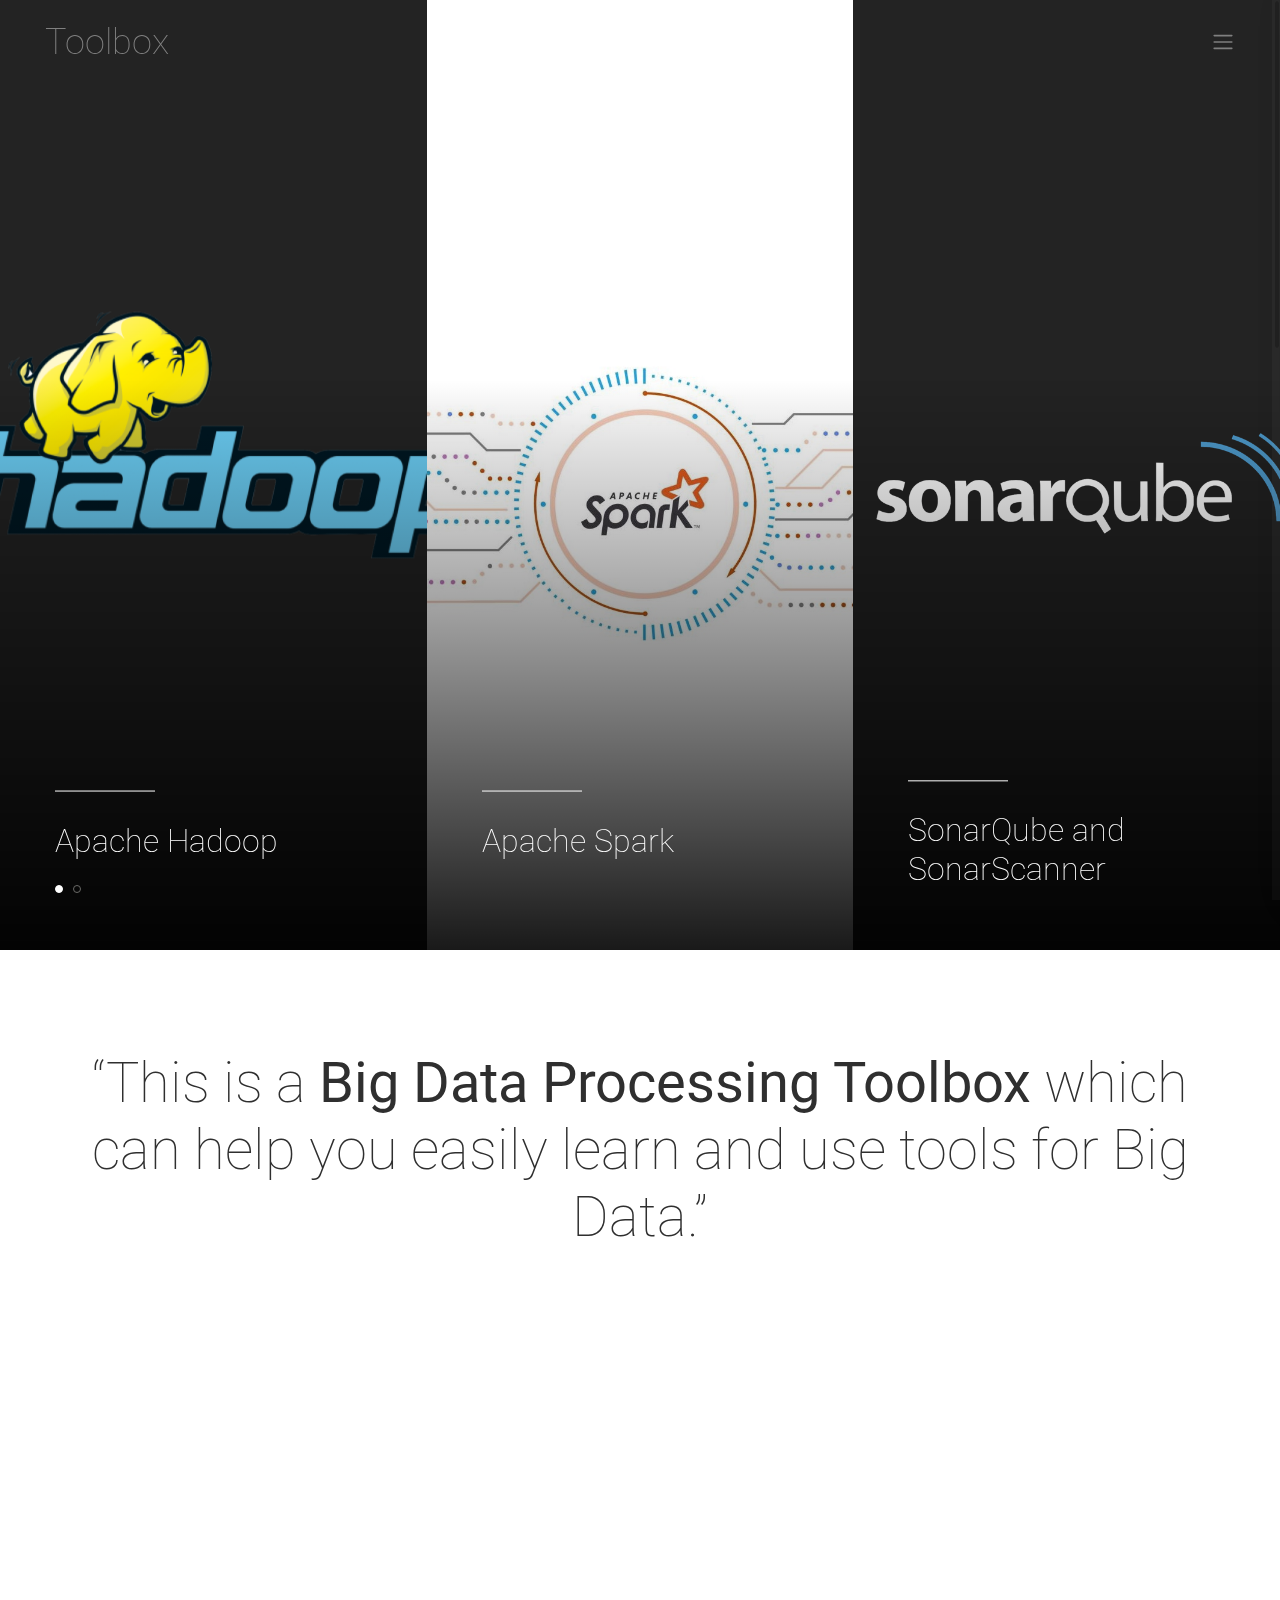
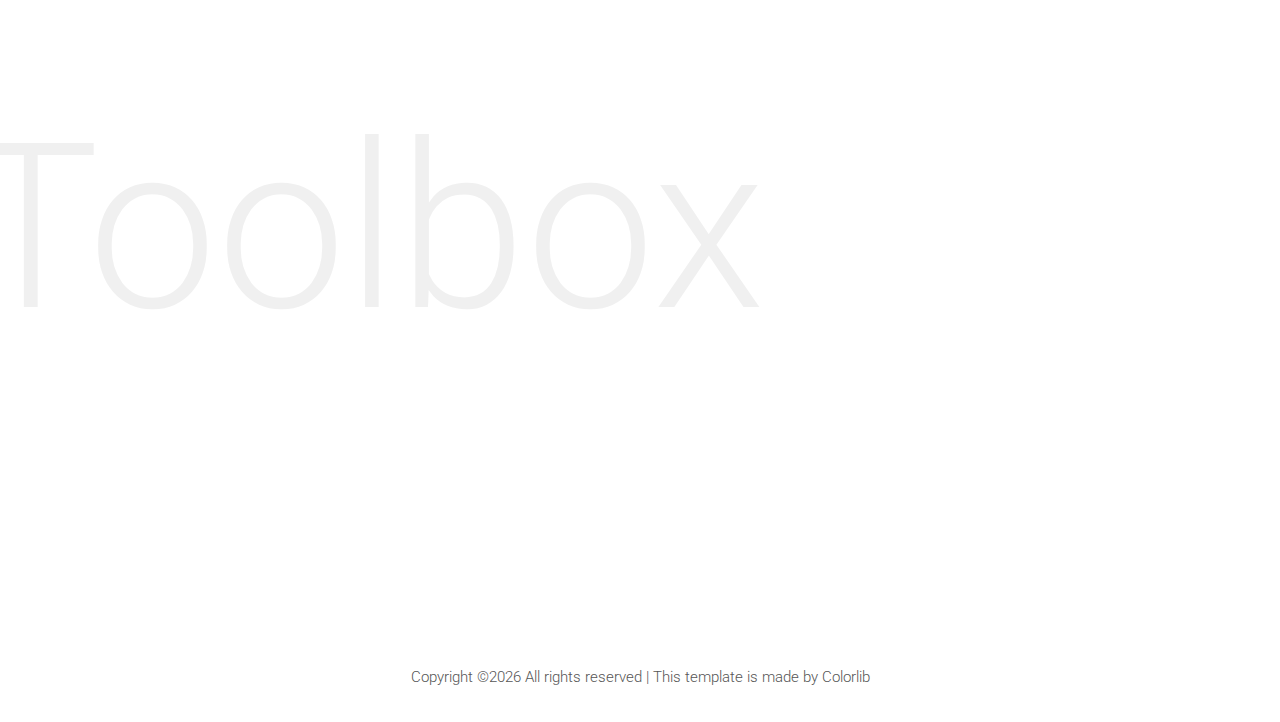
==== commit de0ad09a: "feat: add apache reverse proxy" ====
--- a/www/index.html
+++ b/www/index.html
@@ -134,7 +134,7 @@
                 </div>
             </div>
             <!-- Single Hero Slide -->
-            <div class="single-hero-slide bg-img slide-background-overlay" style="background-image: url(img/bg-img/spark.jpg);" onclick="redirect('34.134.3.206','80')">
+            <div class="single-hero-slide bg-img slide-background-overlay" style="background-image: url(img/bg-img/spark.jpg);" onclick="redirect('127.0.0.1/spark','80')">
                 <div class="container h-100">
                     <div class="row h-100 align-items-end">
                         <div class="col-12">
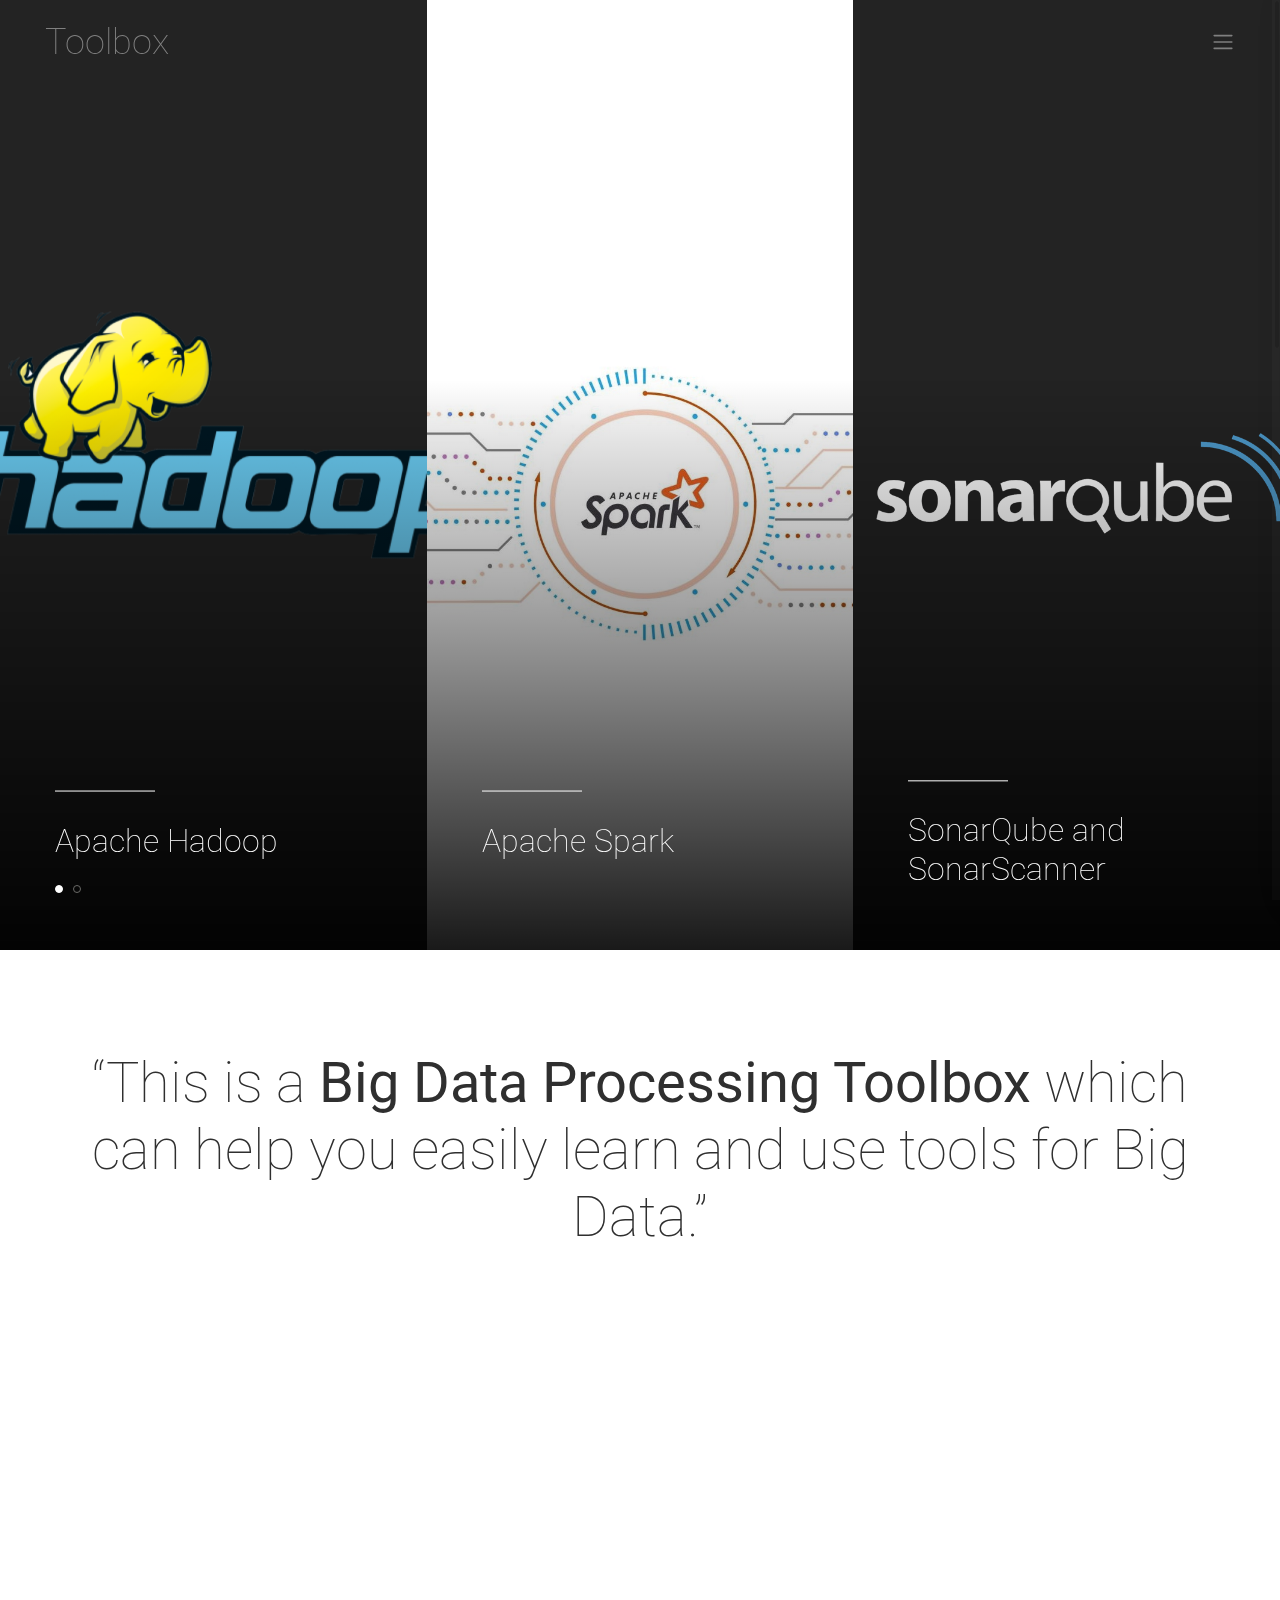
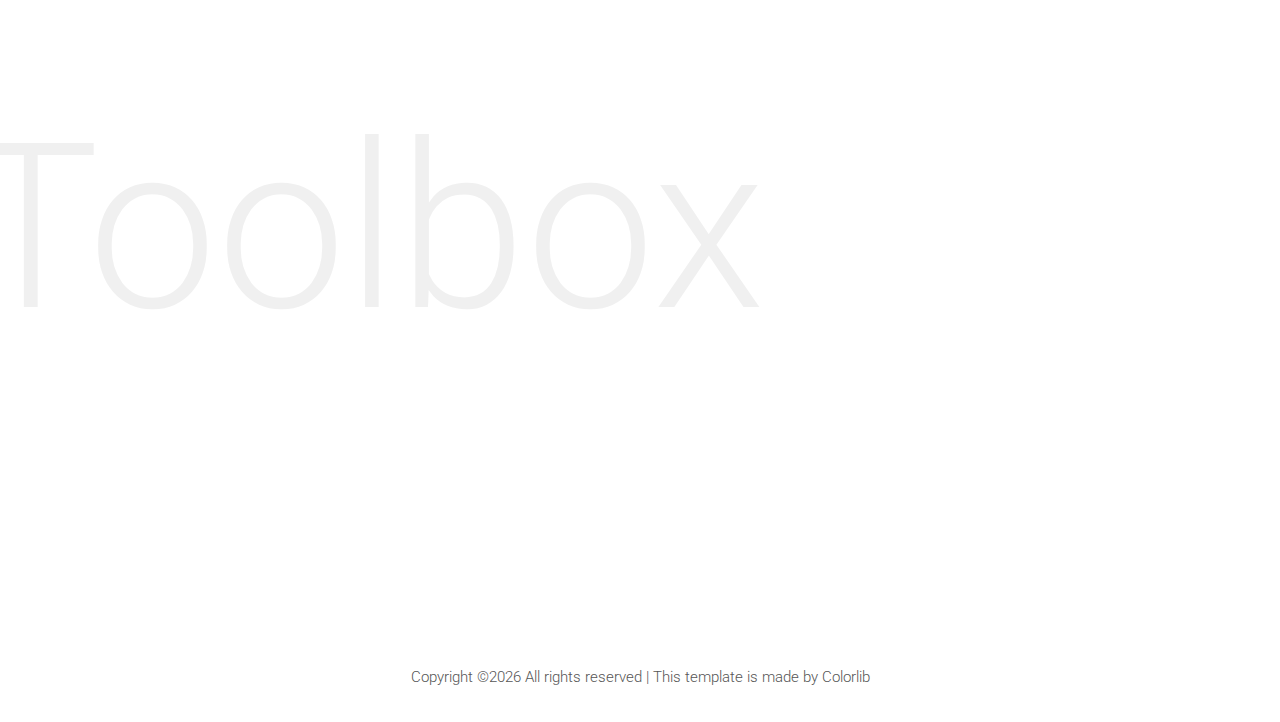
==== commit 89513a3d: "fix: update reverse proxy" ====
--- a/www/index.html
+++ b/www/index.html
@@ -134,7 +134,7 @@
                 </div>
             </div>
             <!-- Single Hero Slide -->
-            <div class="single-hero-slide bg-img slide-background-overlay" style="background-image: url(img/bg-img/spark.jpg);" onclick="redirect('127.0.0.1/spark','80')">
+            <div class="single-hero-slide bg-img slide-background-overlay" style="background-image: url(img/bg-img/spark.jpg);" onclick="redirect('spark','80')">
                 <div class="container h-100">
                     <div class="row h-100 align-items-end">
                         <div class="col-12">
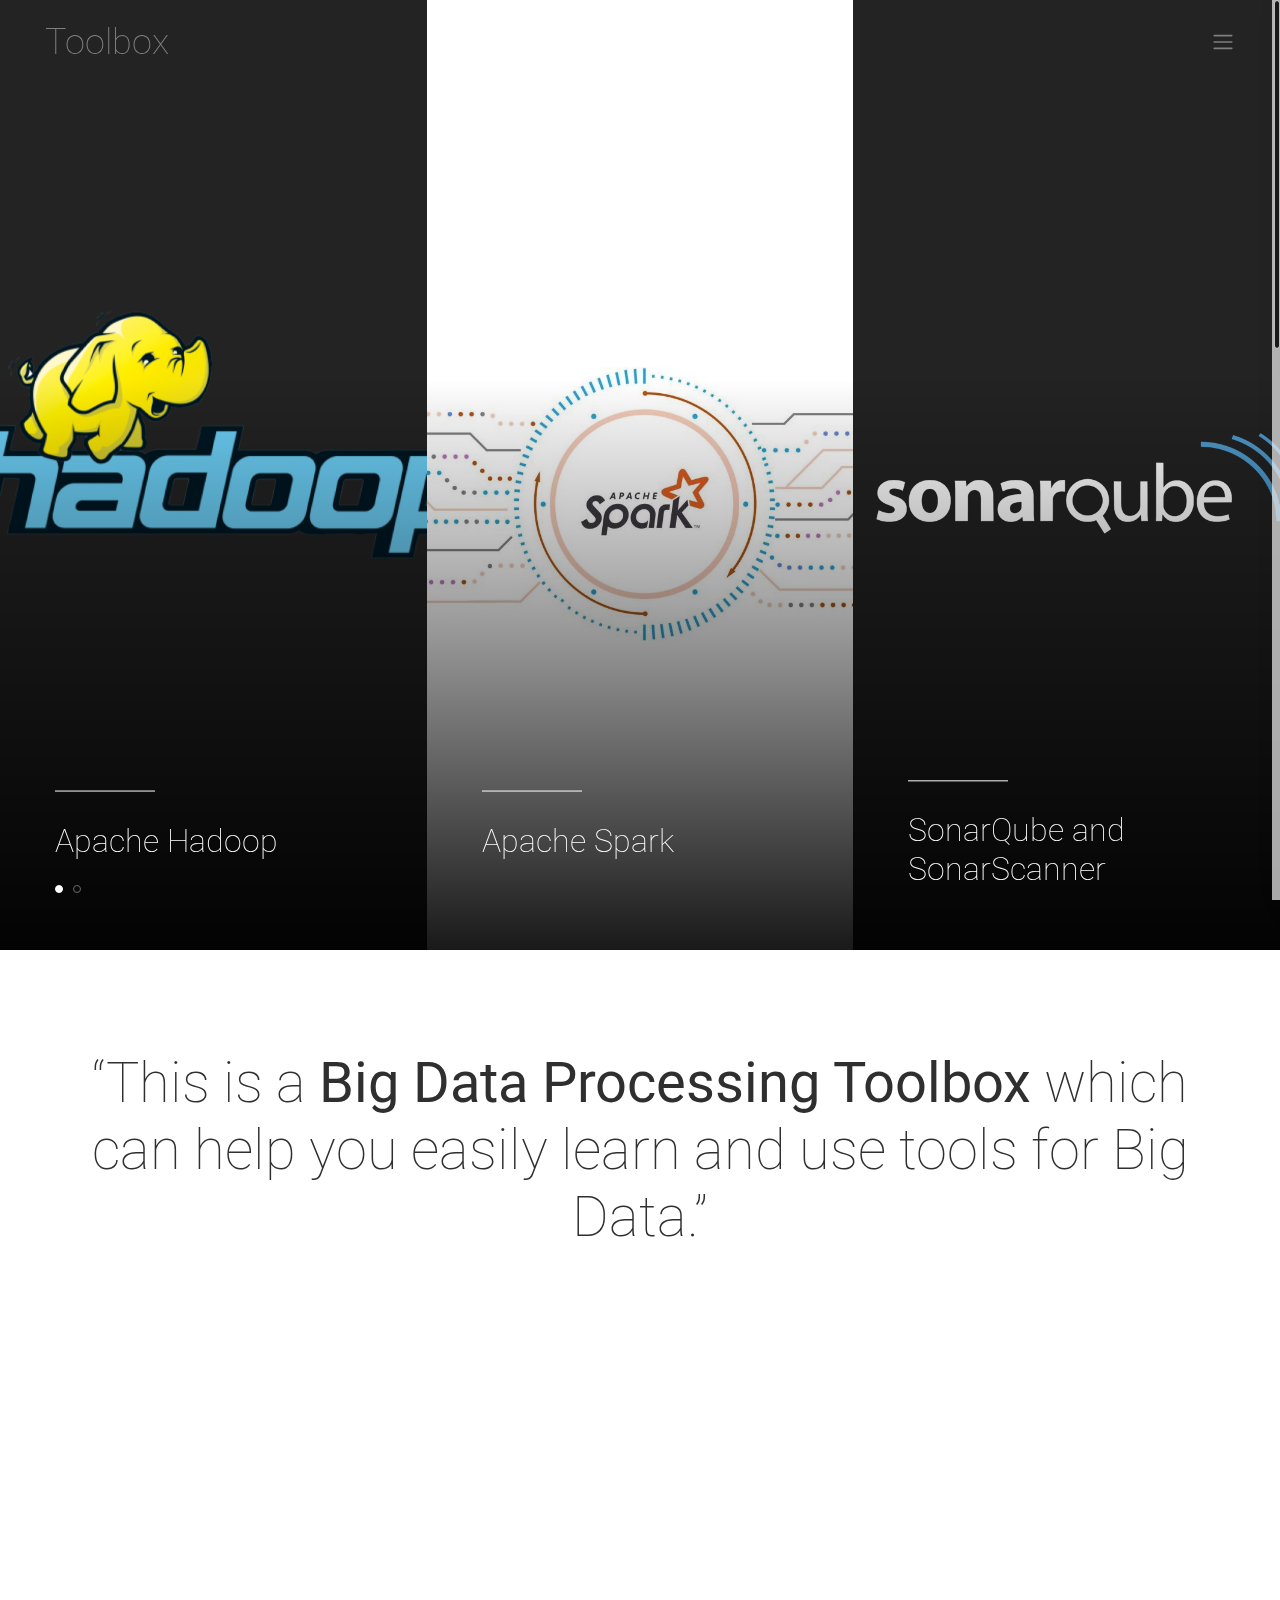
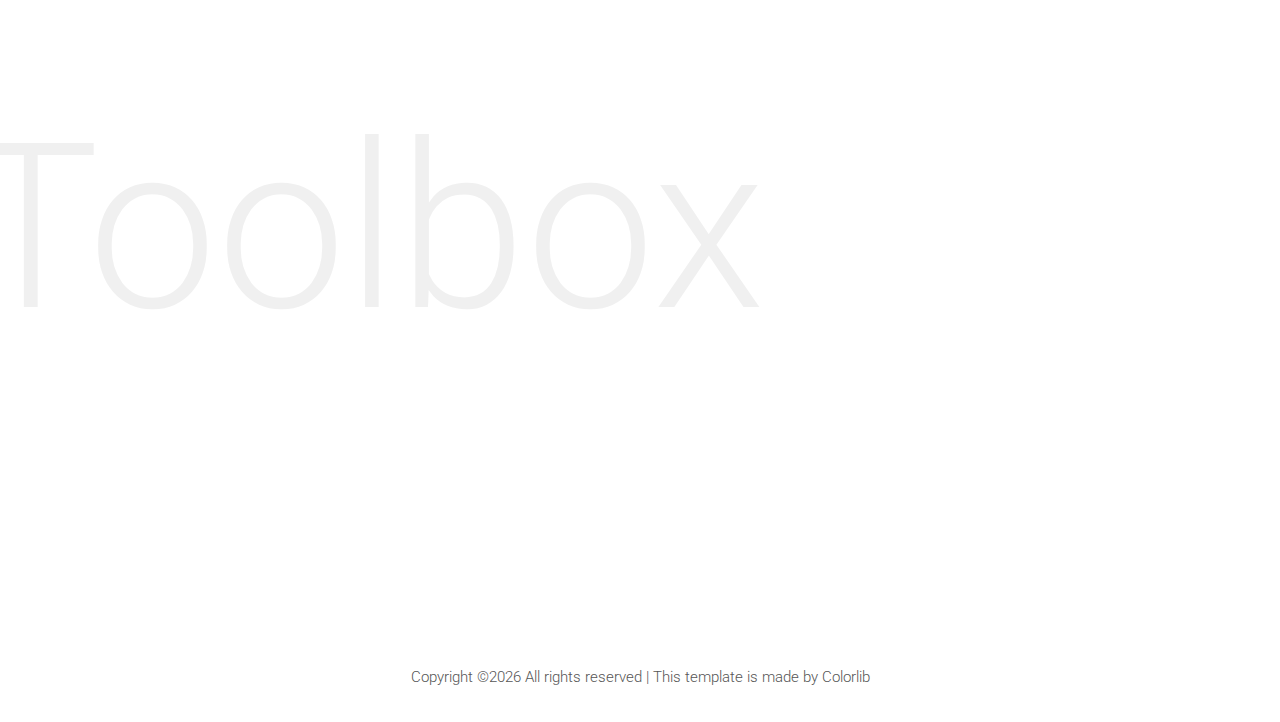
==== commit d3c8a4b4: "feat: add reverse proxy for jupyter and hadoop" ====
--- a/www/index.html
+++ b/www/index.html
@@ -120,7 +120,7 @@
     <section class="hero-area">
         <div class="hero-slides owl-carousel">
             <!-- Single Hero Slide -->
-            <div class="single-hero-slide bg-img slide-background-overlay" style="background-image: url(img/bg-img/hadoop.png);" onclick="redirect('127.0.0.1','50070')">
+            <div class="single-hero-slide bg-img slide-background-overlay" style="background-image: url(img/bg-img/hadoop.png);" onclick="redirect('hadoop','80')">
                 <div class="container h-100">
                     <div class="row h-100 align-items-end">
                         <div class="col-12">
@@ -148,7 +148,7 @@
                 </div>
             </div>
             <!-- Single Hero Slide -->
-            <div class="single-hero-slide bg-img slide-background-overlay" style="background-image: url(img/bg-img/sonarqube.png);" onclick="redirect('127.0.0.1','8080')">
+            <div class="single-hero-slide bg-img slide-background-overlay" style="background-image: url(img/bg-img/sonarqube.png);" onclick="redirect('sonarqube','80')">
                 <div class="container h-100">
                     <div class="row h-100 align-items-end">
                         <div class="col-12">
@@ -162,7 +162,7 @@
                 </div>
             </div>
             <!-- Single Hero Slide -->
-            <div class="single-hero-slide bg-img slide-background-overlay" style="background-image: url(img/bg-img/jupyter.jpg);" onclick="redirect('127.0.0.1','8888')">
+            <div class="single-hero-slide bg-img slide-background-overlay" style="background-image: url(img/bg-img/jupyter.jpg);" onclick="redirect('jupyter','80')">
                 <div class="container h-100">
                     <div class="row h-100 align-items-end">
                         <div class="col-12">
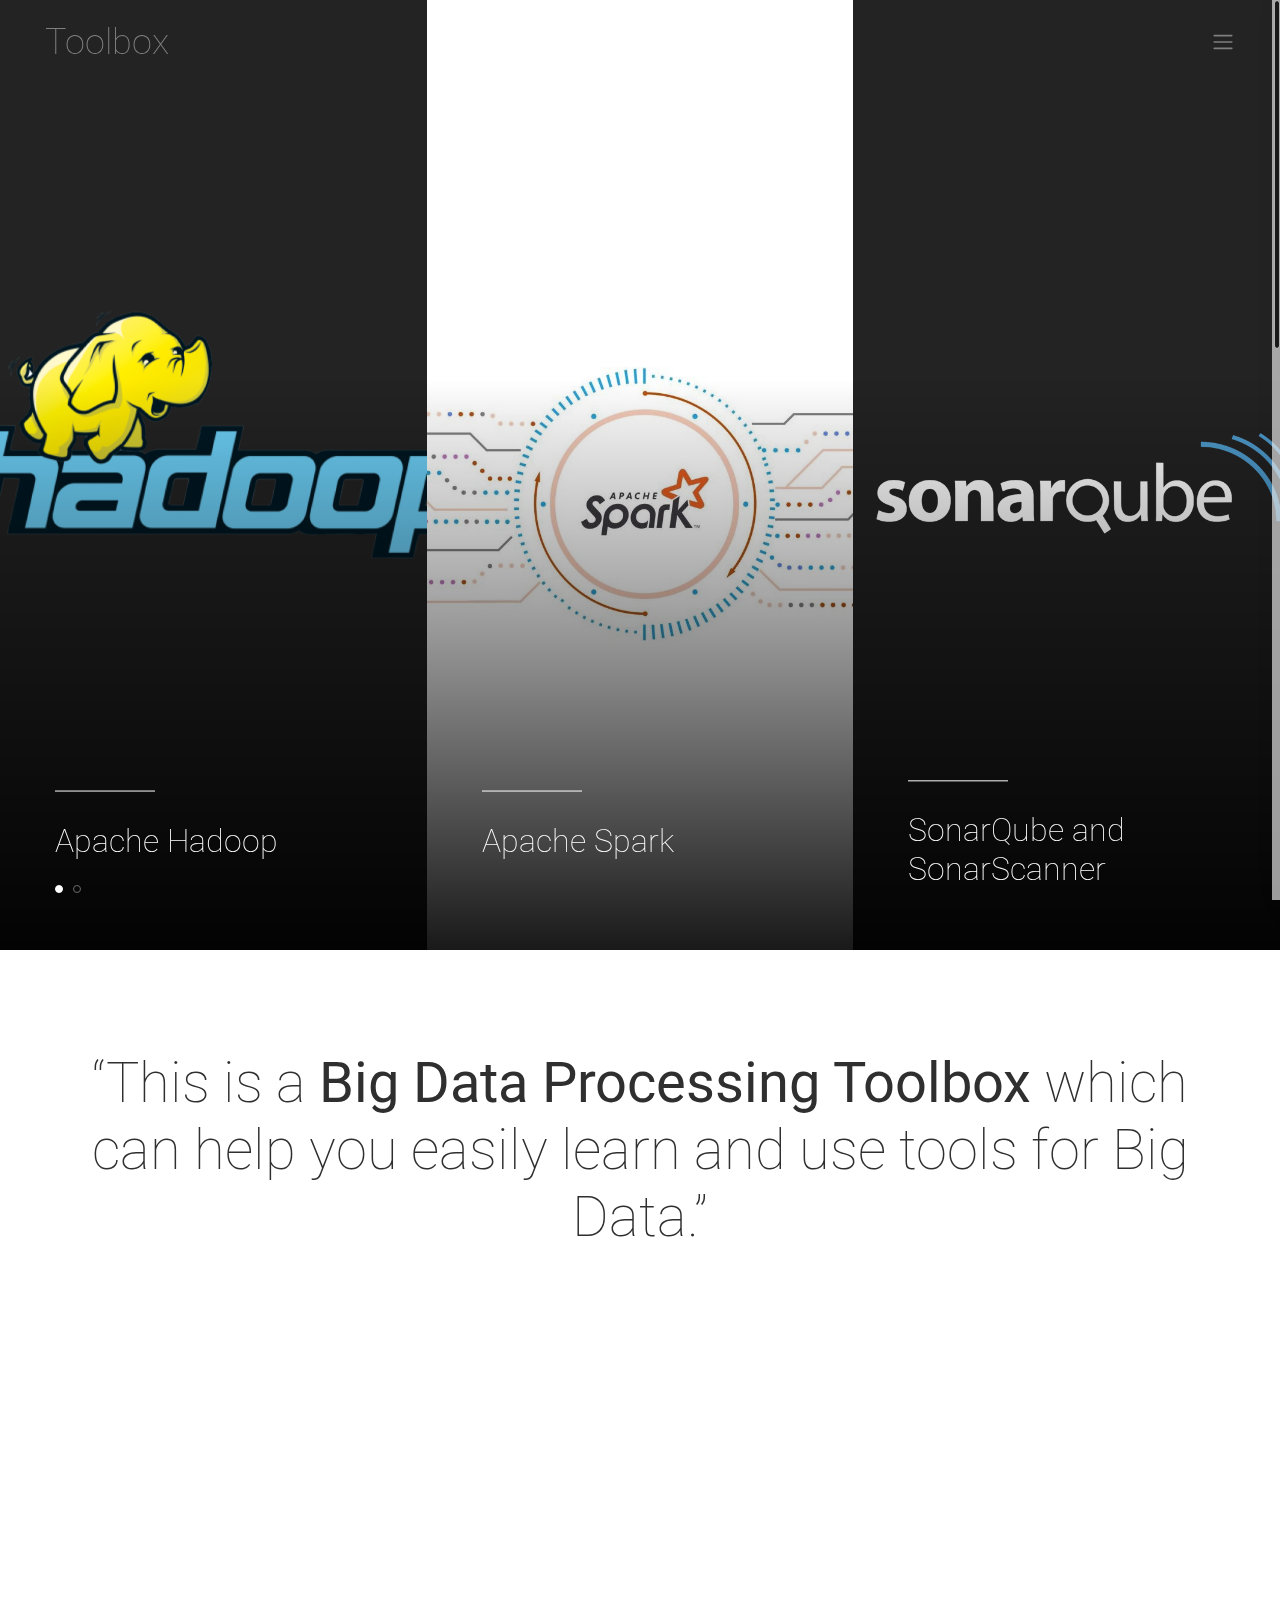
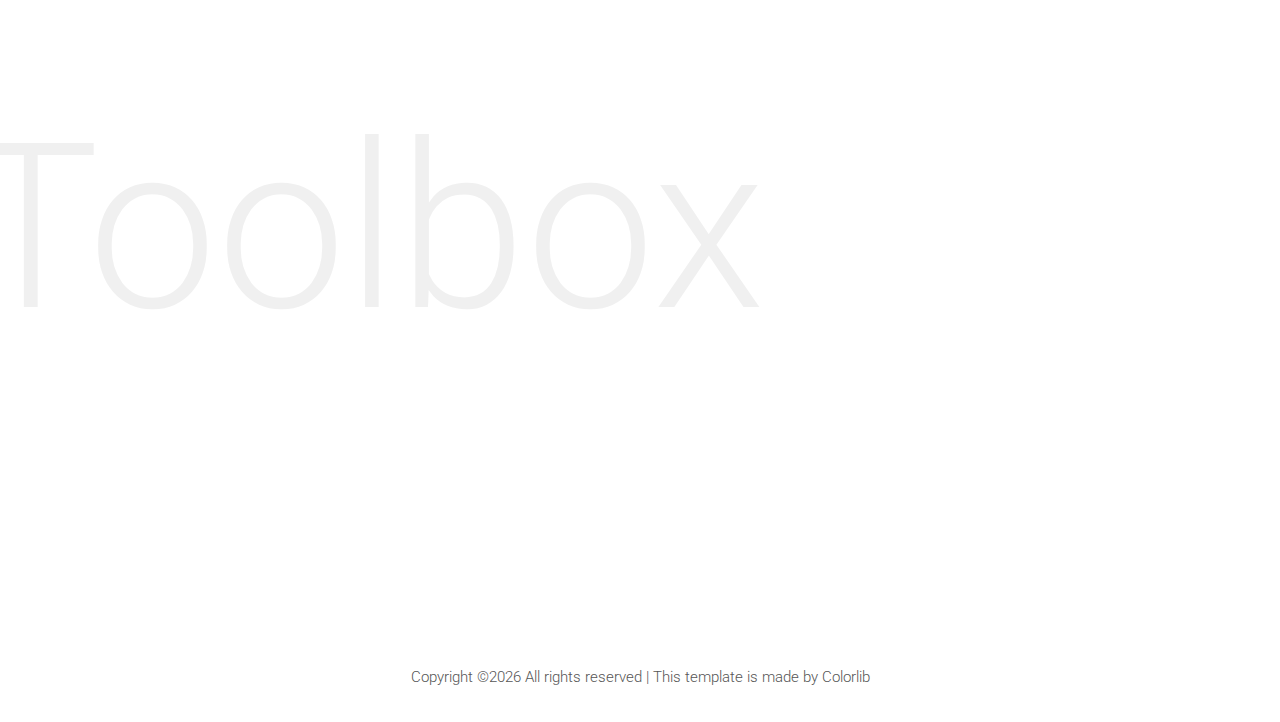
==== commit 84bf8e0f: "fix: html file" ====
--- a/www/index.html
+++ b/www/index.html
@@ -58,10 +58,10 @@
                     <li class="nav-item active">
                         <a class="nav-link" href="index.html">Home</a>
                     </li>
+                    <!--
                     <li class="nav-item">
                         <a class="nav-link" href="about-me.html">About Me</a>
                     </li>
-                    <!--
                     <li class="nav-item">
                         <a class="nav-link" href="services.html">Services</a>
                     </li>
@@ -202,8 +202,8 @@
                             <img src="img/bg-img/p1.png" alt="">
                         </div>
                         <div class="portfolio-meta">
-                            <p class="portfolio-date">Feb 02, 2018</p>
-                            <h2>Italy in the sunset</h2>
+                            <p class="portfolio-date">Manage Code Quality and Code Security</p>
+                            <h2>We support SonarQube, SonarScanner, Jupyter</h2>
                         </div>
                     </div>
                 </div>
@@ -217,8 +217,8 @@
                             <img src="img/bg-img/p2.png" alt="">
                         </div>
                         <div class="portfolio-meta">
-                            <p class="portfolio-date">Feb 02, 2018</p>
-                            <h2>Mountain Landscape</h2>
+                            <p class="portfolio-date">Cluster computing technology</p>
+                            <h2>And Spark, Hadoop!</h2>
                         </div>
                     </div>
                 </div>
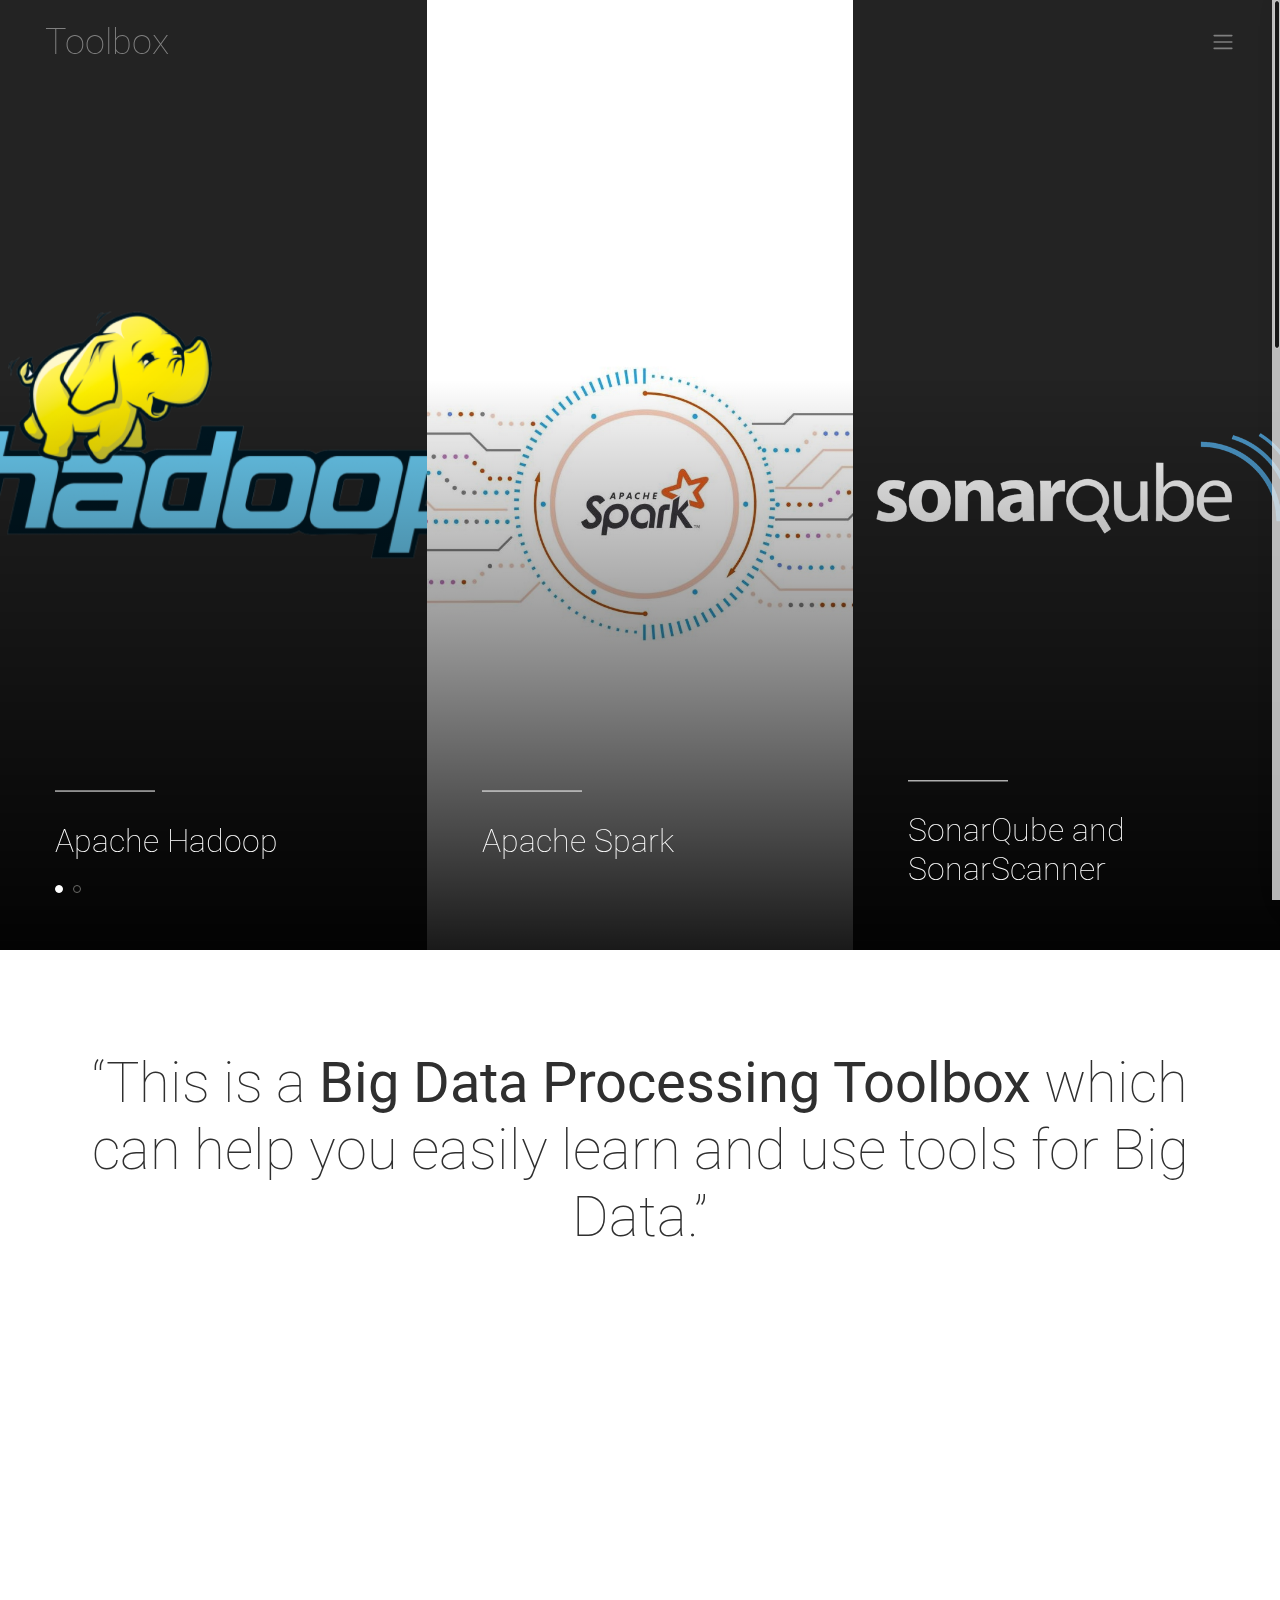
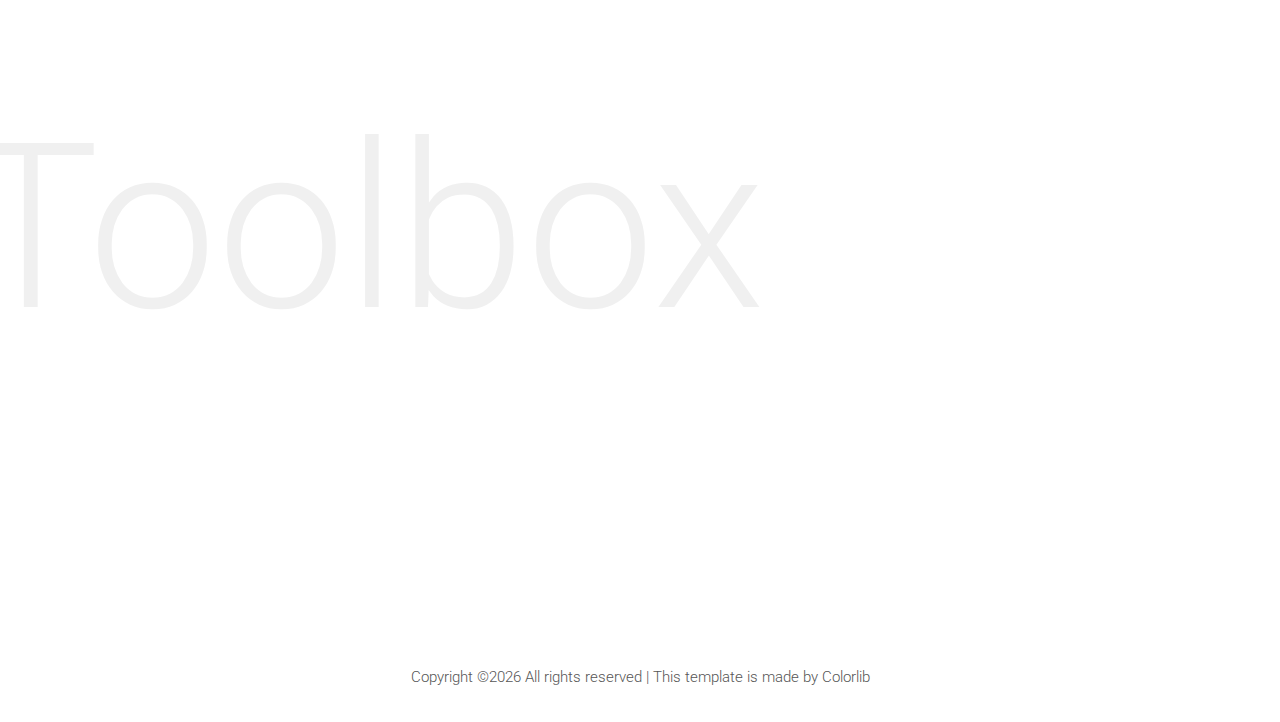
==== commit 5859af05: "fix: update frontend" ====
--- a/www/index.html
+++ b/www/index.html
@@ -204,6 +204,7 @@
                         <div class="portfolio-meta">
                             <p class="portfolio-date">Manage Code Quality and Code Security</p>
                             <h2>We support SonarQube, SonarScanner, Jupyter</h2>
+                            <a href=/sonarscanner style="font-size: 30px;">Try Sonar-Scanner</a>
                         </div>
                     </div>
                 </div>
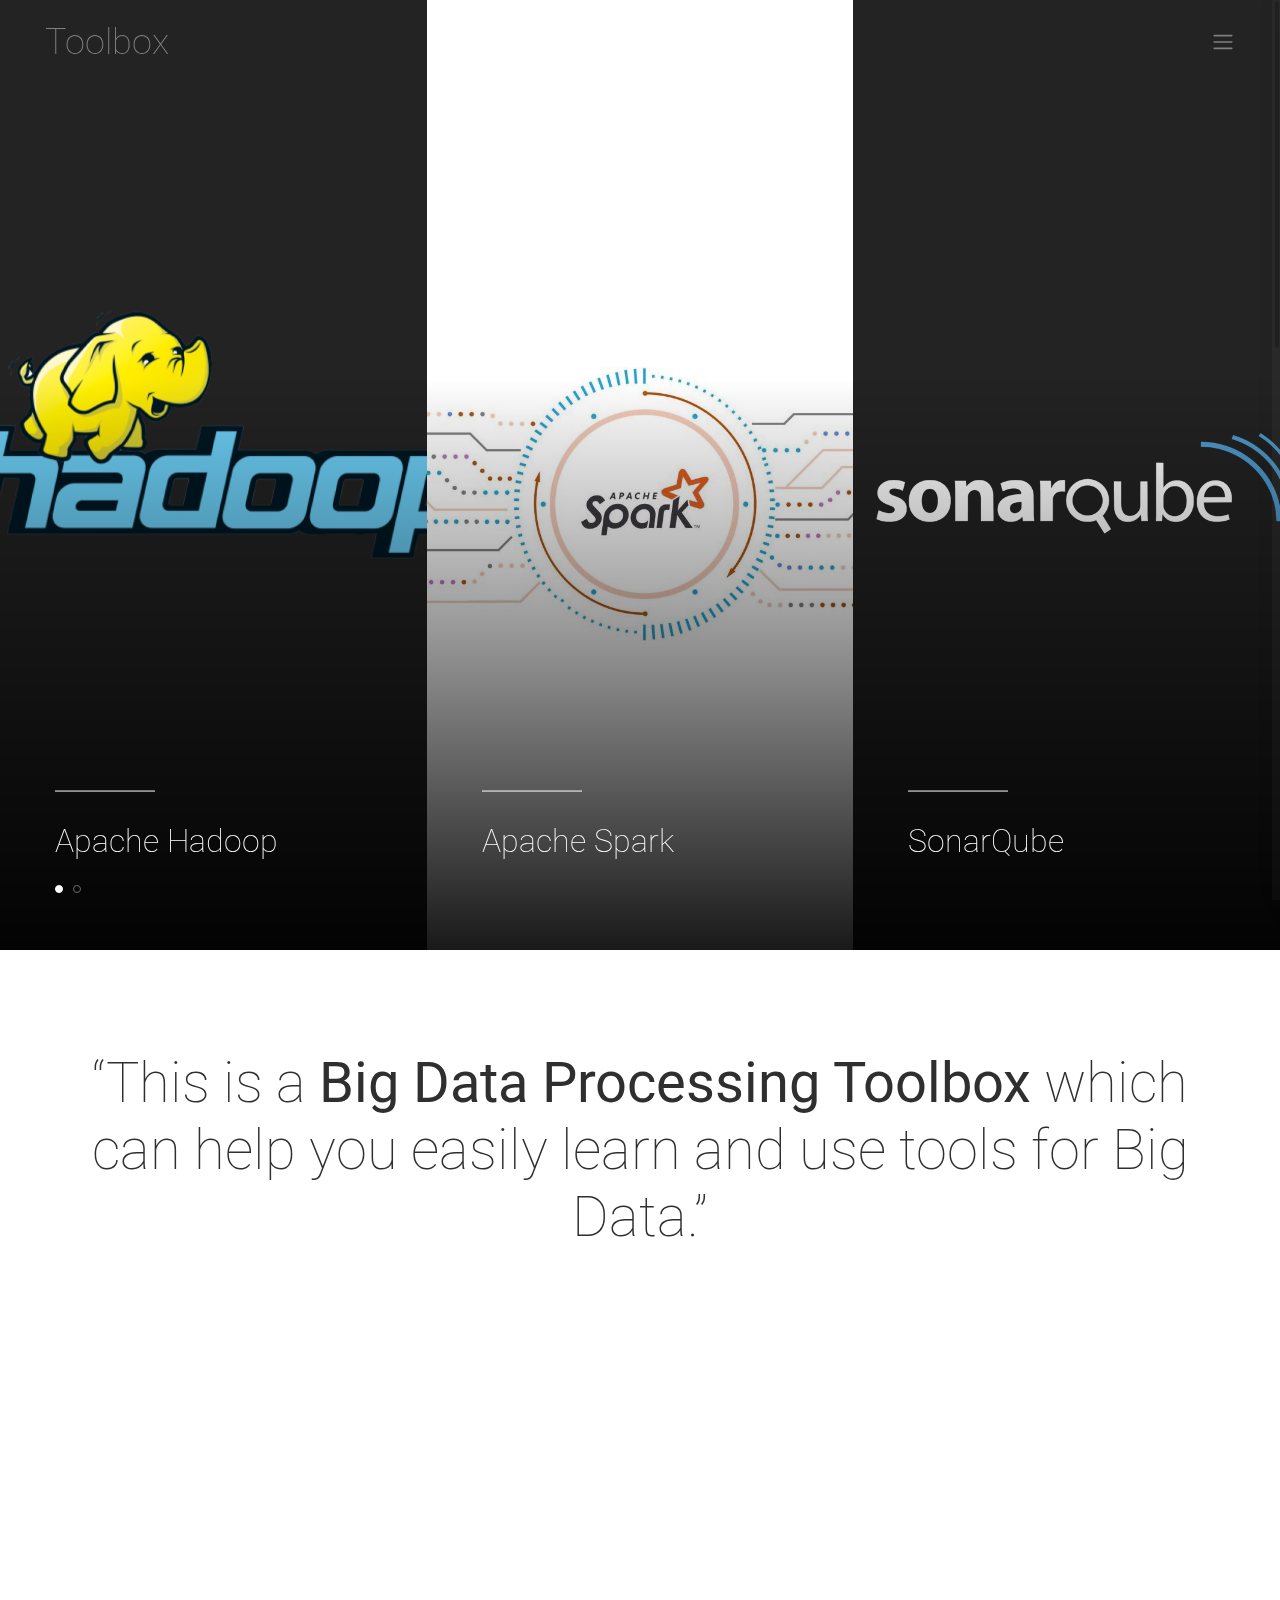
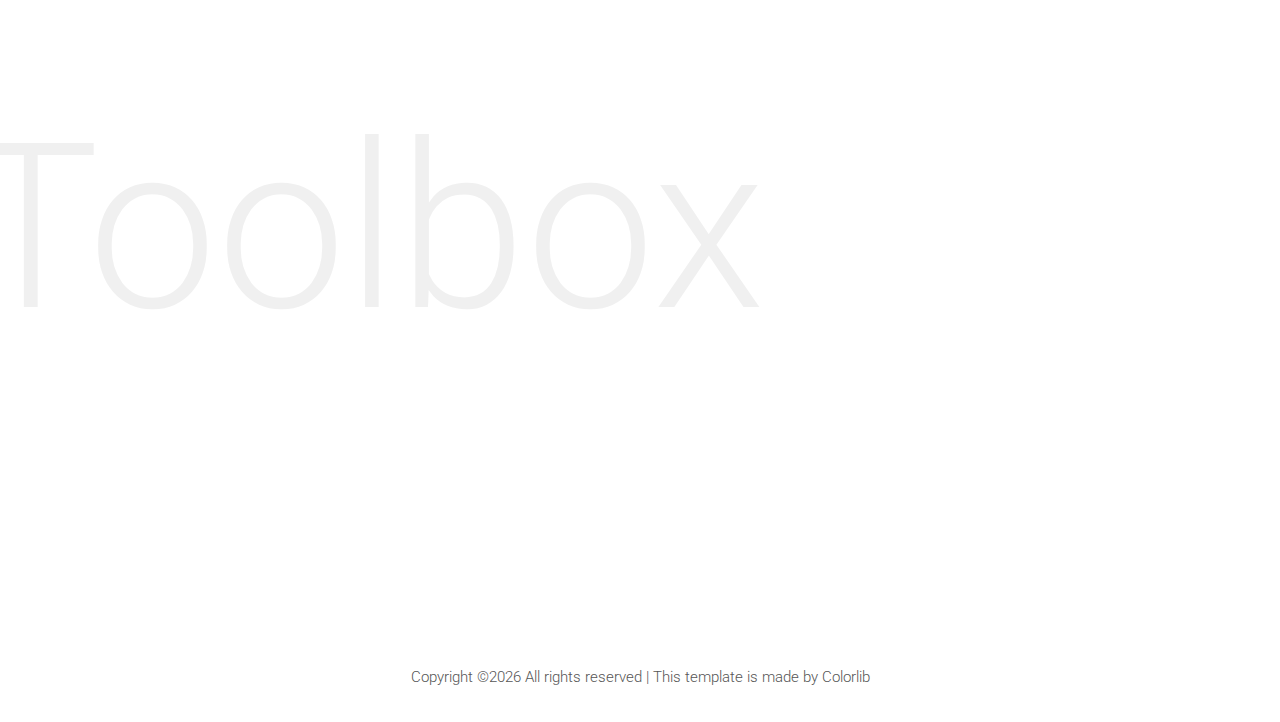
==== commit 594b3fe1: "feat: add sonarscanner selection" ====
--- a/www/index.html
+++ b/www/index.html
@@ -154,8 +154,22 @@
                         <div class="col-12">
                             <div class="hero-slides-content">
                                 <div class="line"></div>
-                                <h2>SonarQube and SonarScanner</h2>
-                                <p>SonarQube and SonarScanner</p>
+                                <h2>SonarQube</h2>
+                                <p>SonarQube</p>
+                            </div>
+                        </div>
+                    </div>
+                </div>
+            </div>
+            <!-- Single Hero Slide -->
+            <div class="single-hero-slide bg-img slide-background-overlay" style="background-image: url(img/bg-img/sonarscanner.png);" onclick="redirect('sonarscanner','80')">
+                <div class="container h-100">
+                    <div class="row h-100 align-items-end">
+                        <div class="col-12">
+                            <div class="hero-slides-content">
+                                <div class="line"></div>
+                                <h2>SonarScanner</h2>
+                                <p>SonarScanner</p>
                             </div>
                         </div>
                     </div>
@@ -204,7 +218,6 @@
                         <div class="portfolio-meta">
                             <p class="portfolio-date">Manage Code Quality and Code Security</p>
                             <h2>We support SonarQube, SonarScanner, Jupyter</h2>
-                            <a href=/sonarscanner style="font-size: 30px;">Try Sonar-Scanner</a>
                         </div>
                     </div>
                 </div>
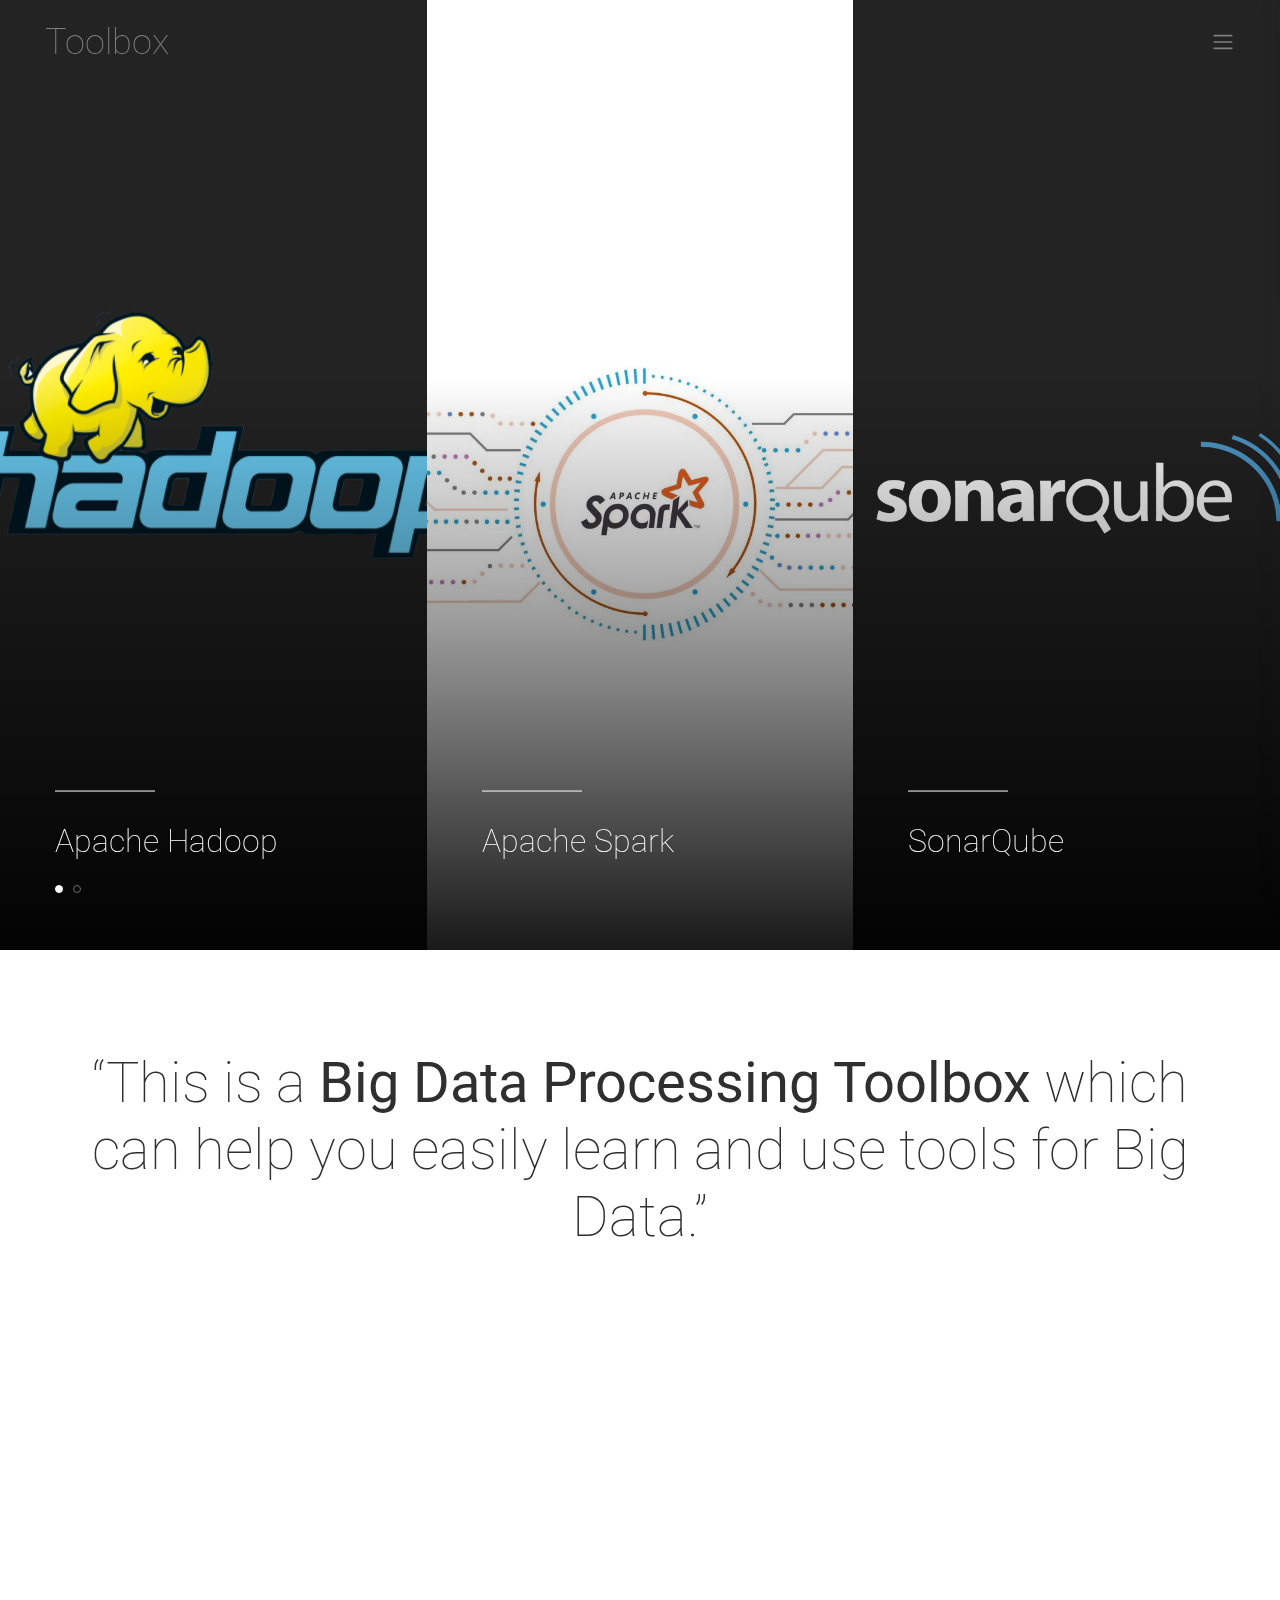
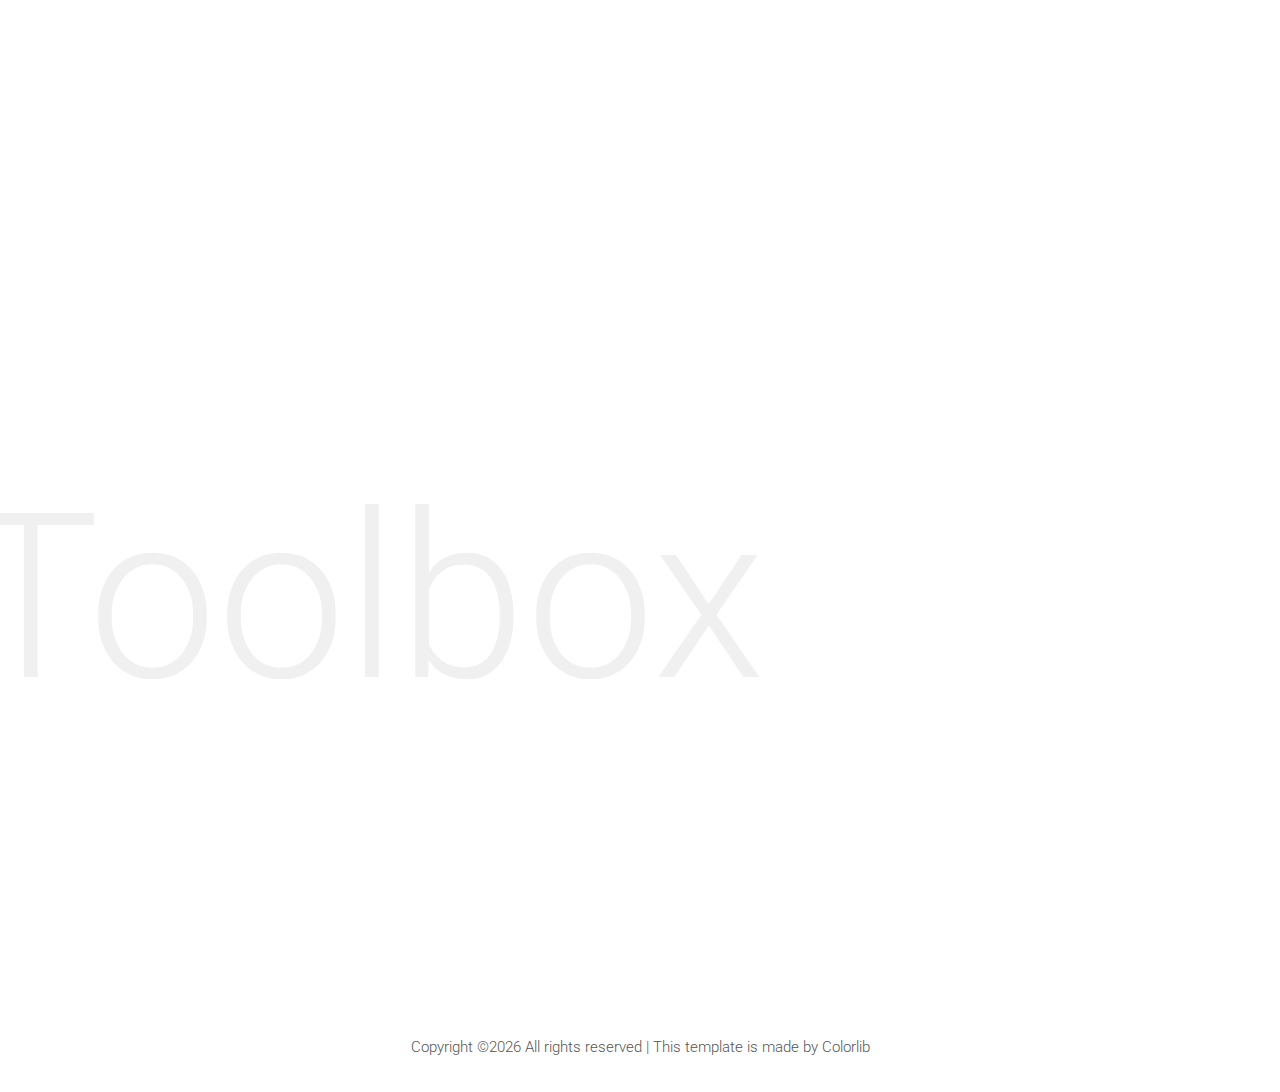
==== commit a86b46e0: "feat: add terminal link" ====
--- a/www/index.html
+++ b/www/index.html
@@ -205,6 +205,22 @@
             </div>
 
             <div class="row justify-content-between">
+                <div class="single-portfolio-item mt-100 portfolio-item-1 wow fadeIn">
+                    <div class="col-20 col-md-16">
+                        <div class="portfolio-meta">
+                            Terminals
+                            <br>----------------------------<br>
+                            <a href="/jupyterterminal">Jupyter Terminal</a>
+                            <br>----------------------------<br>
+                            <a href="/hadoopterminal">Hadoop Terminal</a>
+                            <br>----------------------------<br>
+                            <a href="/sparkterminal">Spark Terminal</a>
+                            <br>----------------------------<br>
+                            <a href="/sonarqubeterminal">SonarQube and SonarScanner Terminal</a>
+                            <br>----------------------------<br>
+                        </div>
+                    </div>
+                </div>
                 <!-- Single Portfoio Area -->
                 <div class="col-12 col-md-5">
                     <div class="single-portfolio-item mt-100 portfolio-item-1 wow fadeIn">
